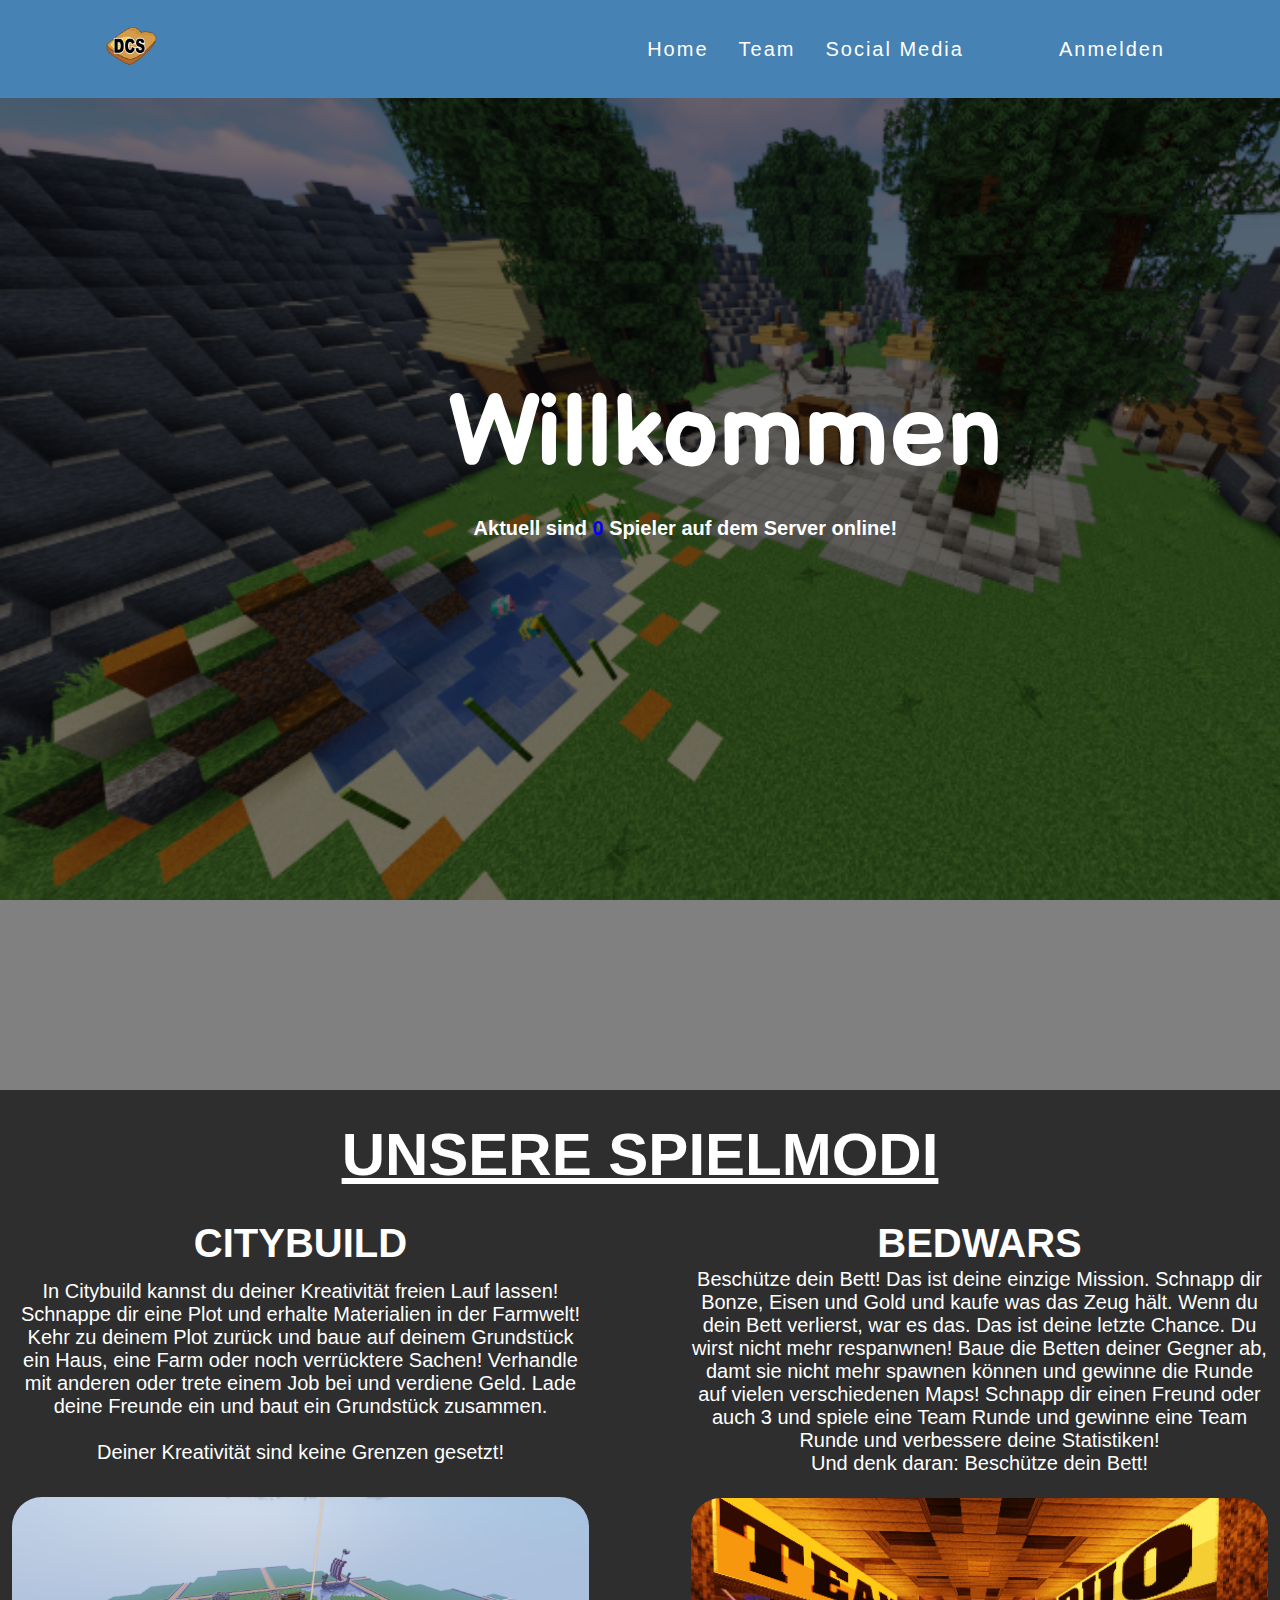
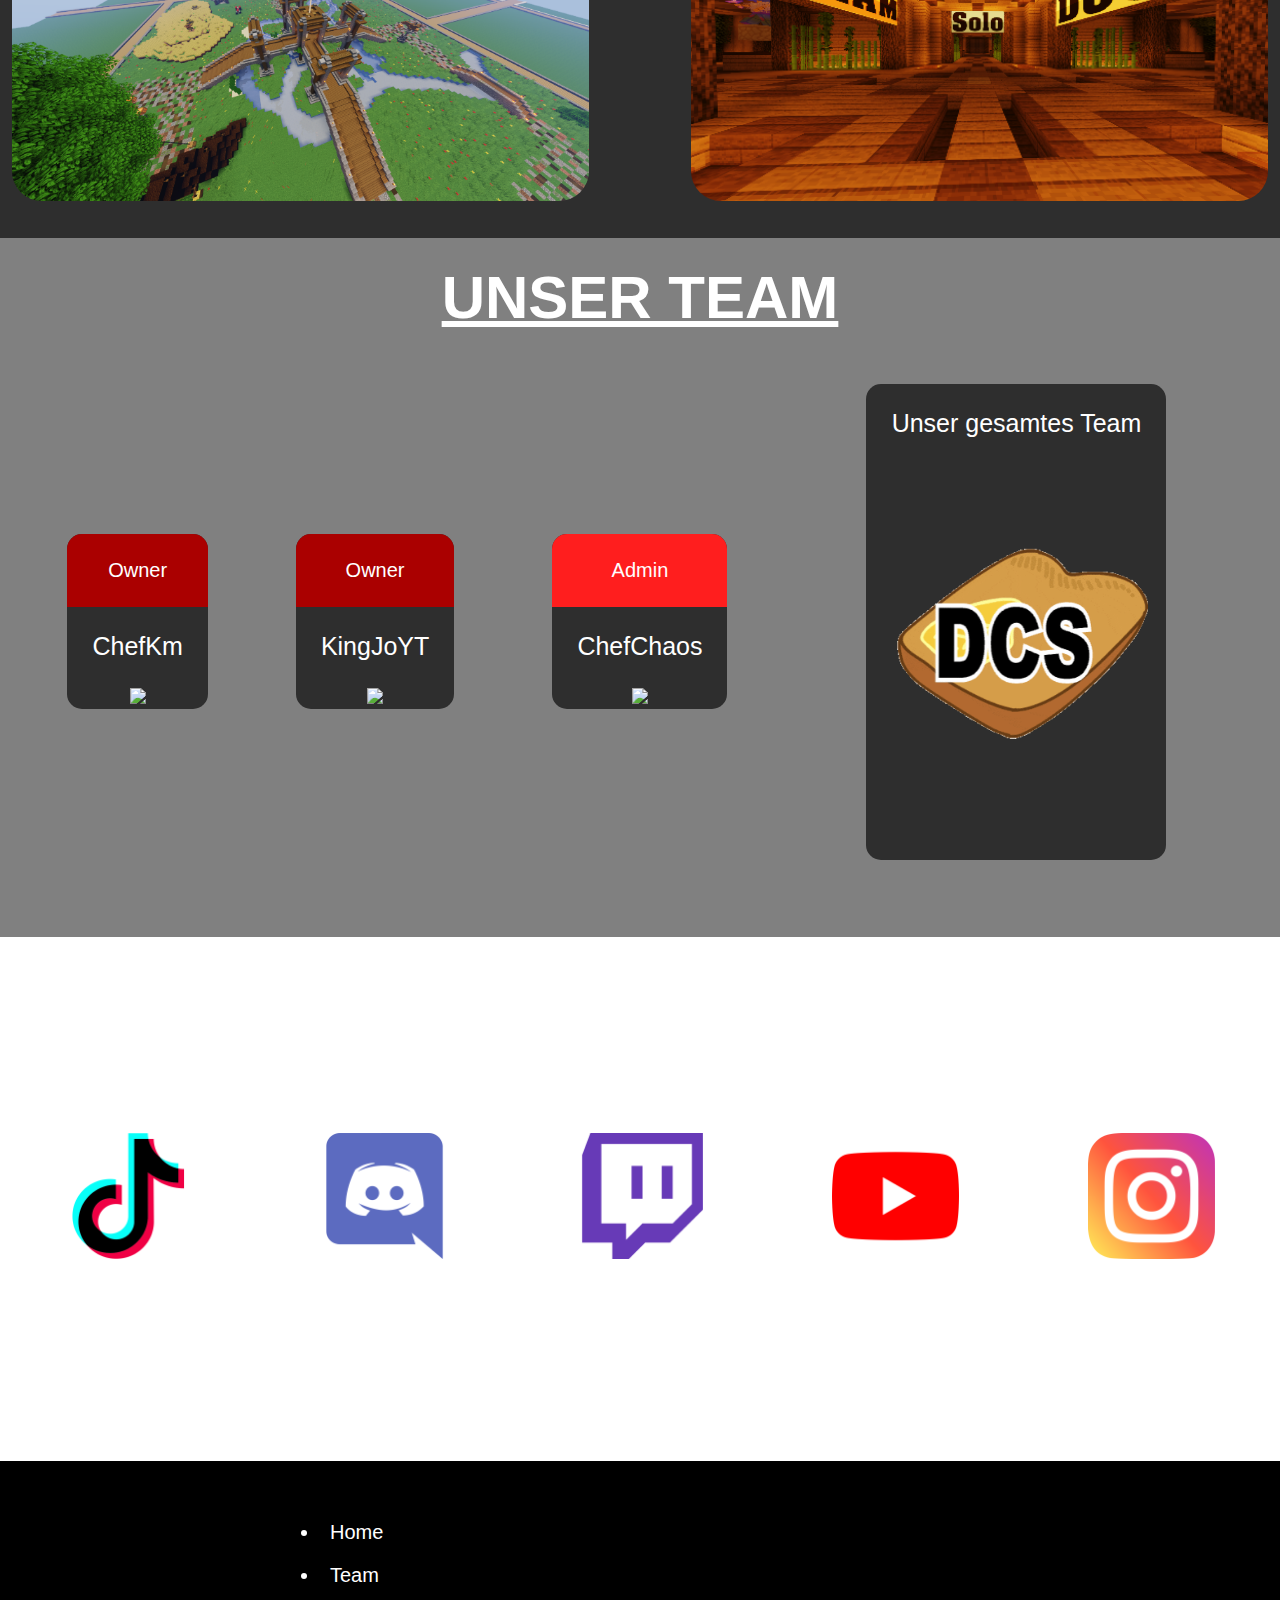
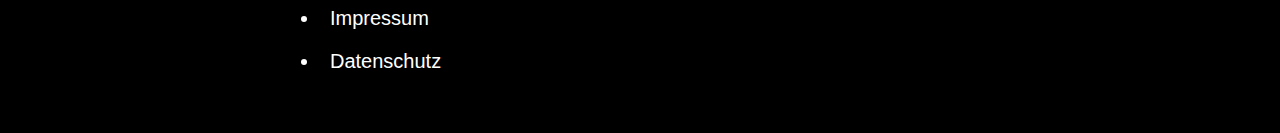
==== html/index.html @ 24060185 "Add files via upload" ====
<!DOCTYPE html>
<html lang="en">
<head>
    <meta charset="UTF-8">
    <meta name="viewport" content="width=device-width, initial-scale=1.0">
    <title>Home - DCS</title>
    <link rel="icon" href="../img/favicon.ico">
    <link rel="stylesheet" href="../css/style.css">
    <!--Player Counter-->
    <script src="https://cdn.jsdelivr.net/gh/leonardosnt/mc-player-counter/dist/mc-player-counter.min.js"></script>
    <!--Fonts-->
    <style>
        @import url('https://fonts.googleapis.com/css2?family=Balsamiq+Sans&display=swap');
    </style>
</head>
<body>

    <header>
        <img src="../img/logo.gif" alt="Logo" class="logo">
        <ul>
            <li><a class="nav" href="../html/index.html">Home</a></li>
            <li><a class="nav" href="../html/team.html">Team</a></li>
            <li><a class="nav" href="#social-media">Social Media</a></li>
            <li><a class="nav" href="../html/error.html" id="login">Anmelden</a></li>
        </ul>
    </header>
    <section class="banner"></section>

    <div class="welcome"></div>
    <div class="message">
        <h1>Willkommen</h1>
        
    </div>
    <div id="counter">
        <h2>
            Aktuell sind <span id="count" data-playercounter-ip="85.114.132.58:25504">0</span>
            Spieler auf dem Server online!
        </h2>
    </div>

    <div id="server">
        <iframe style="width:728px;height:90px;max-width:100%;border:none;display:block;margin:auto" src="https://de.namemc.com/server/85.114.132.58:25504/embed" width="728" height="90"></iframe>
    </div>

    <div class="games">
        <h4>UNSERE SPIELMODI</h4>
        <table border="0" width="100%">
            <tr>
                <th class="citybuild">
                    <h5>CITYBUILD</h5> 
                </th>
                <th class="bedwars">
                    <h5>BEDWARS</h5>
                </th>
            </tr>
            <tr>
                <td class="citybuild">
                    In Citybuild kannst du deiner Kreativität freien Lauf lassen! Schnappe dir eine Plot und erhalte Materialien in der Farmwelt! Kehr zu deinem Plot zurück und baue auf deinem Grundstück ein Haus, eine Farm oder noch verrücktere Sachen! Verhandle mit anderen oder trete einem Job bei und verdiene Geld. Lade deine Freunde ein und baut ein Grundstück zusammen.
                    <br>
                    <br>
                    Deiner Kreativität sind keine Grenzen gesetzt!
                </td>
                <td class="bedwars">
                    Beschütze dein Bett! Das ist deine einzige Mission. Schnapp dir Bonze, Eisen und Gold und kaufe was das Zeug hält. Wenn du dein Bett verlierst, war es das. Das ist deine letzte Chance. Du wirst nicht mehr respanwnen! Baue die Betten deiner Gegner ab, damt sie nicht mehr spawnen können und gewinne die Runde auf vielen verschiedenen Maps! Schnapp dir einen Freund oder auch 3 und spiele eine Team Runde und gewinne eine Team Runde und verbessere deine Statistiken!
                    <br>
                    Und denk daran: Beschütze dein Bett!
                </td>
            </tr>

            <tr>
                <td class="citybuild">
                    <img src="../img/citybuild-2.png" alt="">
                </td>
                <td class="bedwars">
                    <img src="../img/Bedwarslobby-1.png" alt="">
                </td>
            </tr>
        </table>
    </div>

    <div class="team">
        <h4>UNSER TEAM</h4>

        <table border="0" width="100%" class="Owner">
            <tr>
                <!--ChefKm-->
                <td align="center">
                    <div class="owner-panel">
                        <div class="owner-rank">
                            Owner
                        </div>
                        <div class="owner-name">
                            ChefKm
                        </div>
                        <div class="owner-skin">
                            <img src="https://render.namemc.com/skin/3d/body.png?skin=ff3106830e98dae2&model=classic&theta=30&phi=21&time=90&width=600&height=800">
                        </div>
                    </div>
                </td>
    
                <!--KingJoYT-->
                <td align="center">
                    <div class="owner-panel">
                        <div class="owner-rank">
                            Owner
                        </div>
                        <div class="owner-name">
                            KingJoYT
                        </div>
                        <div class="owner-skin">
                            <img src="https://render.namemc.com/skin/3d/body.png?skin=c24f4281721375c7&model=classic&theta=30&phi=21&time=90&width=600&height=800">
                        </div>
                    </div>
                </td>

                <!--ChefChaos-->
                <td align="center">
                    <div class="admin-panel">
                        <div class="admin-rank">
                            Admin
                        </div>
                        <div class="admin-name">
                            ChefChaos
                        </div>
                        <div class="admin-skin">
                            <img src="https://render.namemc.com/skin/3d/body.png?skin=b28b581da938237a&model=classic&theta=30&phi=21&time=90&width=600&height=800">
                        </div>
                    </div>
                </td>

                <!--Full Team-->
                <td align="center">
                    <div class="panel">
                        <div class="name">
                            Unser gesamtes Team
                        </div>
                        <div class="skin">
                            <a href="../html/team.html">
                                <img src="../img/logo.gif">
                            </a>
                        </div>
                    </div>
                </td>
            </tr>
        </table>
    </div>

    <div id="social-media">
        <div class="social-media">
            <table border="0" width="100%" >
                <tr>
                    <!--TikTok-->
                    <td align="center" height="500px">
                        <a href="https://www.tiktok.com/@i_mdominik">
                            <img src="../img/icons/tik-tok.png" alt="TokTok">
                        </a>
                    </td>

                    <!--Discord-->
                    <td align="center">
                        <a href="https://discord.gg/n4re3vqPVm">
                            <img src="../img/icons/discord.png" alt="Discord">
                        </a>
                    </td>

                    <!--Twitch-->
                    <td align="center">
                        <a href="https://www.twitch.tv/i_mdominik">
                            <img src="../img/icons/twitch.png" alt="Twitch">
                        </a>    
                    </td>

                    <!--YouTube-->
                    <td align="center">
                        <a href="https://www.youtube.com/channel/UCjKcuDl5BBNTyv3O_YymccQ">
                            <img src="../img/icons/youtube.png" alt="YouTube">
                        </a>
                    </td>

                    <!--Instagram-->
                    <td align="center">
                        <a href="https://www.instagram.com/km_dominik/">
                            <img src="../img/icons/instagram.png" alt="Instagram">
                        </a>
                    </td>
                </tr>
            </table>
        </div>
    </div>
    

    <div class="footer">
        <ul>
            <li>
                <a href="../html/index.html">Home</a>
            </li>
            <li>
                <a href="../html/team.html">Team</a>
            </li>
            <li>
                <a href="https://www.youtube.com/watch?v=dQw4w9WgXcQ">Impressum</a>
            </li>
            <li>
                <a href="https://www.youtube.com/watch?v=d1YBv2mWll0">Datenschutz</a>
            </li>
        </ul>
    </div>
</body>
</html>
---- css/style.css ----
* {
    margin: 0px;
    padding: 0px;
    box-sizing: border-box;
    font-size: 20px;
    font-family: Arial, Helvetica, sans-serif;
}

body {
    background: rgb(128, 128, 128);
    min-height: 100vh;
}

h1 {
    color: white;
    font-size: 100px;
    font-family: Balsamiq Sans;
}

h3 {
    color: white;
    font-size: 40px;
}

h5 {
    color: white;
    font-size: 40px;
}
/*Navigation*/


.nav {
    text-decoration: none;
    color: white;
    position: relative;
}

.nav::after {
    content: "";
    position: absolute;
    left: 0;
    bottom: 0;
    width: 100%;
    height: 2px;
    background: currentColor;

    transform: scaleX(0);
    transform-origin: right;
    transition: transform 250ms ease-in;
}

.nav:hover::after {
    transform: scaleX(1);
    transform-origin: left;
}

header {
    position: fixed;
    top: 0;
    left: 0;
    width: 100%;
    display: flex;
    justify-content: space-between;
    align-items: center;
    transition: 0.6s;
    padding: 10px 100px;
    z-index: 100000;
    background-color: steelblue;  
}

header .logo {
    position: relative;
    font-weight: 700;
    color: white;
    text-decoration: none;
    font-size: 2em;
    text-transform: uppercase;
    letter-spacing: 2px;
    transition: 0.6s;

}

header ul {
    position: relative;
    display: flex;
    justify-content: center;
    align-items: center;
}

header ul li {
    position: relative;
    list-style: none;
}

header ul li a {
    position: relative;
    margin: 0 15px;
    text-decoration: none;
    color: white;
    letter-spacing: 2px;
    font-weight: 500px;
    transition: 0.6s;
}

.banner {
    position: relative;
    width: 100%;
    height: 100vh;
    background: url(../img/lobby-1.png);
    background-size: cover;
    filter: brightness(50%);
}

.logo {
    width: 60px;
}

#login {
    margin-left: 80px;
}
/*Ende Navigation*/

/*Welcome Anfang*/
.message {
    position: absolute;
    left: 35%;
    bottom: 45%;
    color: white;
}

#counter {
    position: absolute;
    bottom: 40%;
    left: 37%;
    color: white;
}

#count {
    color:rgb(0, 0, 255);
}

#server {
    padding-top: 50px;
    padding-bottom: 50px;
}
/*Welcome Ende*/

/*Games Anfang*/
.games {
    background-color: rgb(46, 46, 46);
    padding-bottom: 30px;
}

.games h4 {
    color: white;
    font-size: 60px;
    text-align: center;
    padding: 30px;
    text-decoration: underline;
}

/*Table Anfang*/
.games th {
    font-size: 50px;
    color: white;
    text-align: center;
}

.games td {
    font-size: 20px;
    color: white;
    text-align: center;
    width: 50%;
}

.citybuild {
    padding-right: 50px;
    padding-left: 10px;
}

.bedwars {
    padding-left: 50px;
    padding-right: 10px;
}

.citybuild img {
    margin-top: 20px;
    border-radius: 30px;
    width: 100%;
}

.bedwars img {
    margin-top: 20px;
    border-radius: 30px;
    width: 100%;
}
/*Table Ende*/

/*Games Ende*/

/*Team Anfang*/
.team {
    background-color: rgb(128, 128, 128);
    padding: 25px;
}

.team h4 {
    color: white;
    text-align: center;
    font-size: 60px;
    text-decoration: underline;
}

.box {
    display: inline-block;
    padding: 15px;
    background-color: rgb(46, 46, 46);
}

.box-header {
    font-size: 20px;
    padding: 5px;
}

.box-rank {
    display: inline-block;
    background-color: red;
    padding: 10px;
    text-align: center;
}

.box-skin img {
    height: 300px;
}

/*Panel Styling*/
.owner-panel {
    background-color: rgb(46, 46, 46);
    display: inline-block;
    color: white;
    margin-left: 10%;
    margin-right: 10%;
    margin-top: 50px;
    margin-bottom: 50px;
    border-radius: 15px;
}

.owner-name {
    text-align: center;
    padding: 25px;
    font-size: 25px;
}

.owner-rank {
    background-color: #AA0000;
    padding: 25px;
    text-align: center;
    border-radius: 15px;
    border-bottom-left-radius: 0px;
    border-bottom-right-radius: 0px;
}

.owner-skin img {
    width: 250px;
}

/*Admin*/
.admin-panel {
    background-color: rgb(46, 46, 46);
    display: inline-block;
    color: white;
    margin-left: 10%;
    margin-right: 10%;
    margin-top: 50px;
    margin-bottom: 50px;
    border-radius: 15px;
}

.admin-name {
    text-align: center;
    padding: 25px;
    font-size: 25px;
}

.admin-rank {
    background-color: #ff1e1e;
    padding: 25px;
    text-align: center;
    border-radius: 15px;
    border-bottom-left-radius: 0px;
    border-bottom-right-radius: 0px;
}

.admin-skin img {
    width: 250px;
}

/*Full Team*/
.panel {
    background-color: rgb(46, 46, 46);
    display: inline-block;
    color: white;
    margin-left: 10%;
    margin-right: 10%;
    margin-top: 50px;
    margin-bottom: 50px;
    border-radius: 15px;
}

.name {
    text-align: center;
    padding: 25px;
    font-size: 25px;
}

.rank {
    background-color: black;
    padding: 25px;
    text-align: center;
    border-radius: 15px;
    border-bottom-left-radius: 0px;
    border-bottom-right-radius: 0px;
}

.skin img {
    width: 300px;
}
/*Panel Styling Ende*/
/*Team Ende*/

/*Social Media*/
.social-media {
    background-color: white;
    height: 100%;
}

.social-media table {
    padding-top: 10px;
    padding-bottom: 10px;
}

.social-media img {
    width: 50%;
    transition: 0.6s;
}

.social-media img:hover {
    position: relative;
    width: 60%;
    transition: 0.6s;
}

/*Footer*/
.footer {
    padding-top: 50px;
    padding-bottom: 50px;
    padding-left: 25%;
    color: white;
    text-decoration: none;
    background-color: rgb(0, 0, 0);
}

.footer a {
    text-decoration: none;
    color: white;
}

.footer li {
    padding: 10px;
}
/*Footer Ende*/
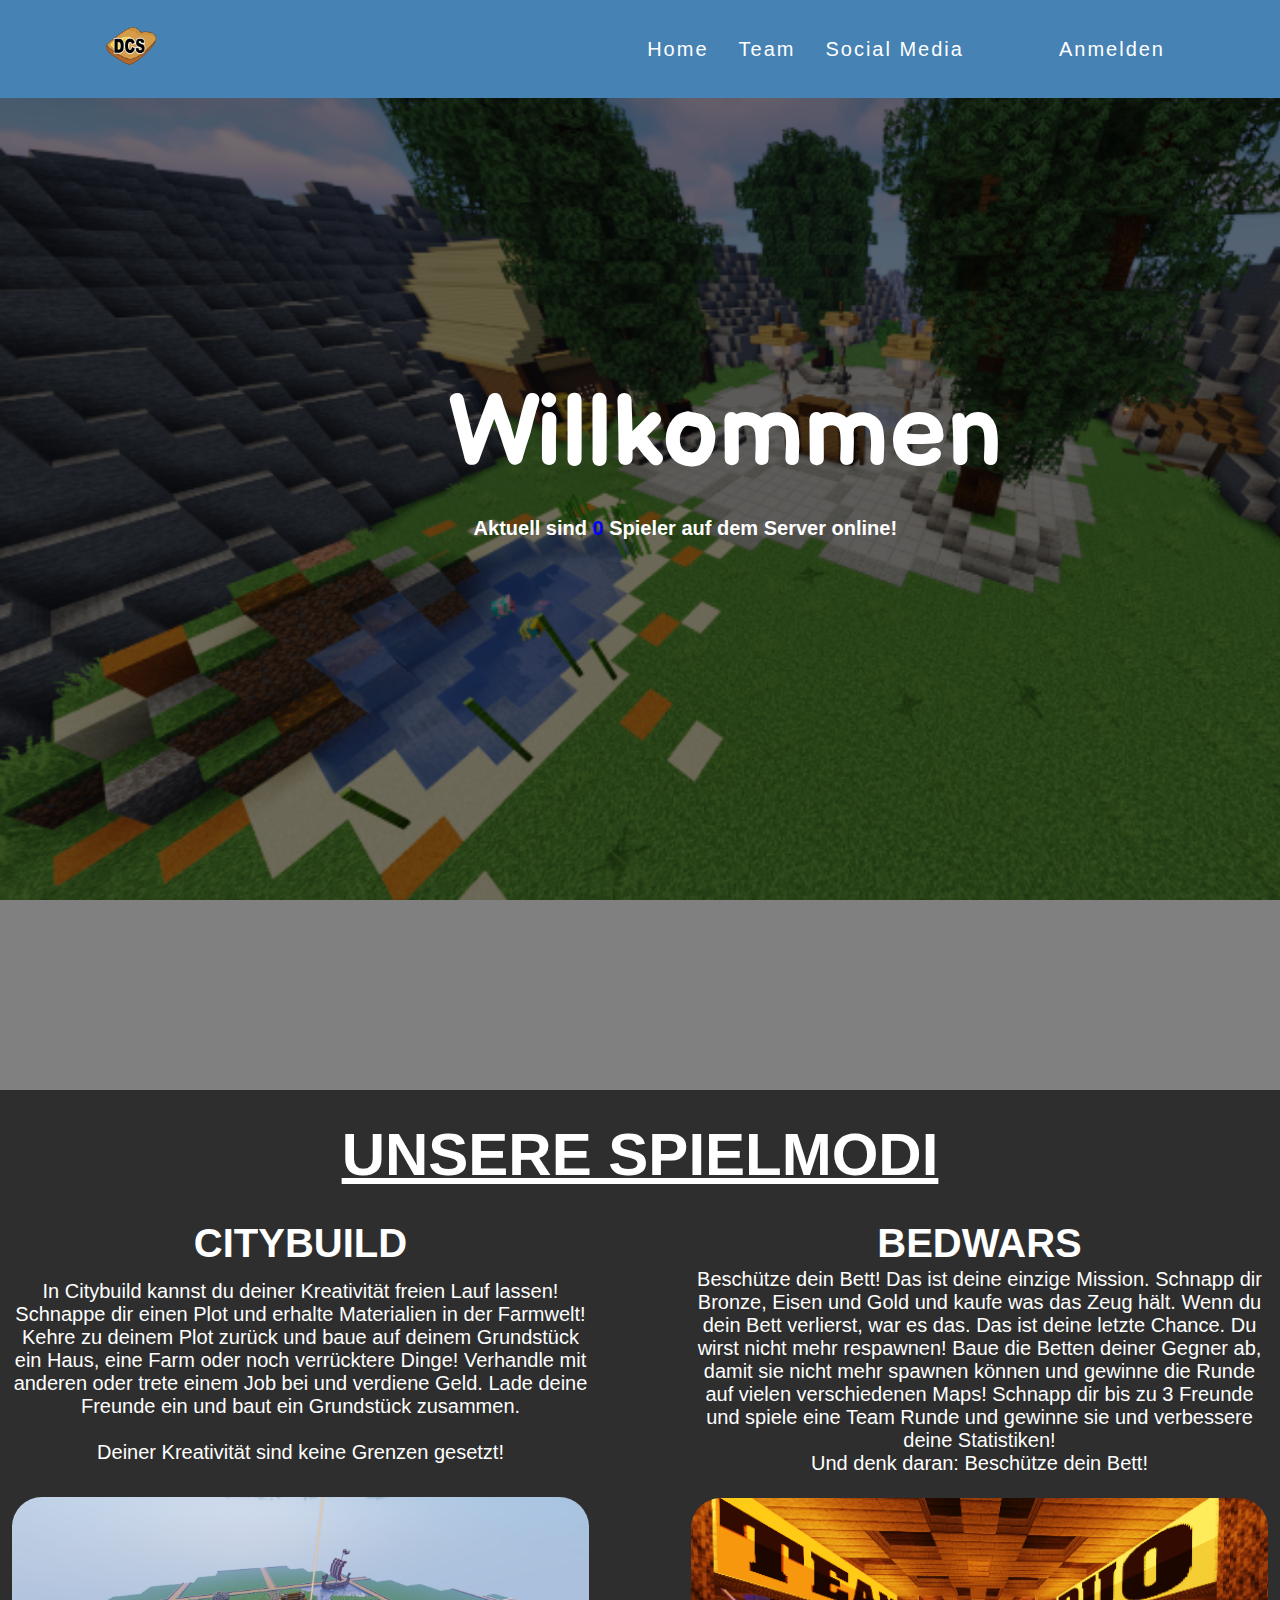
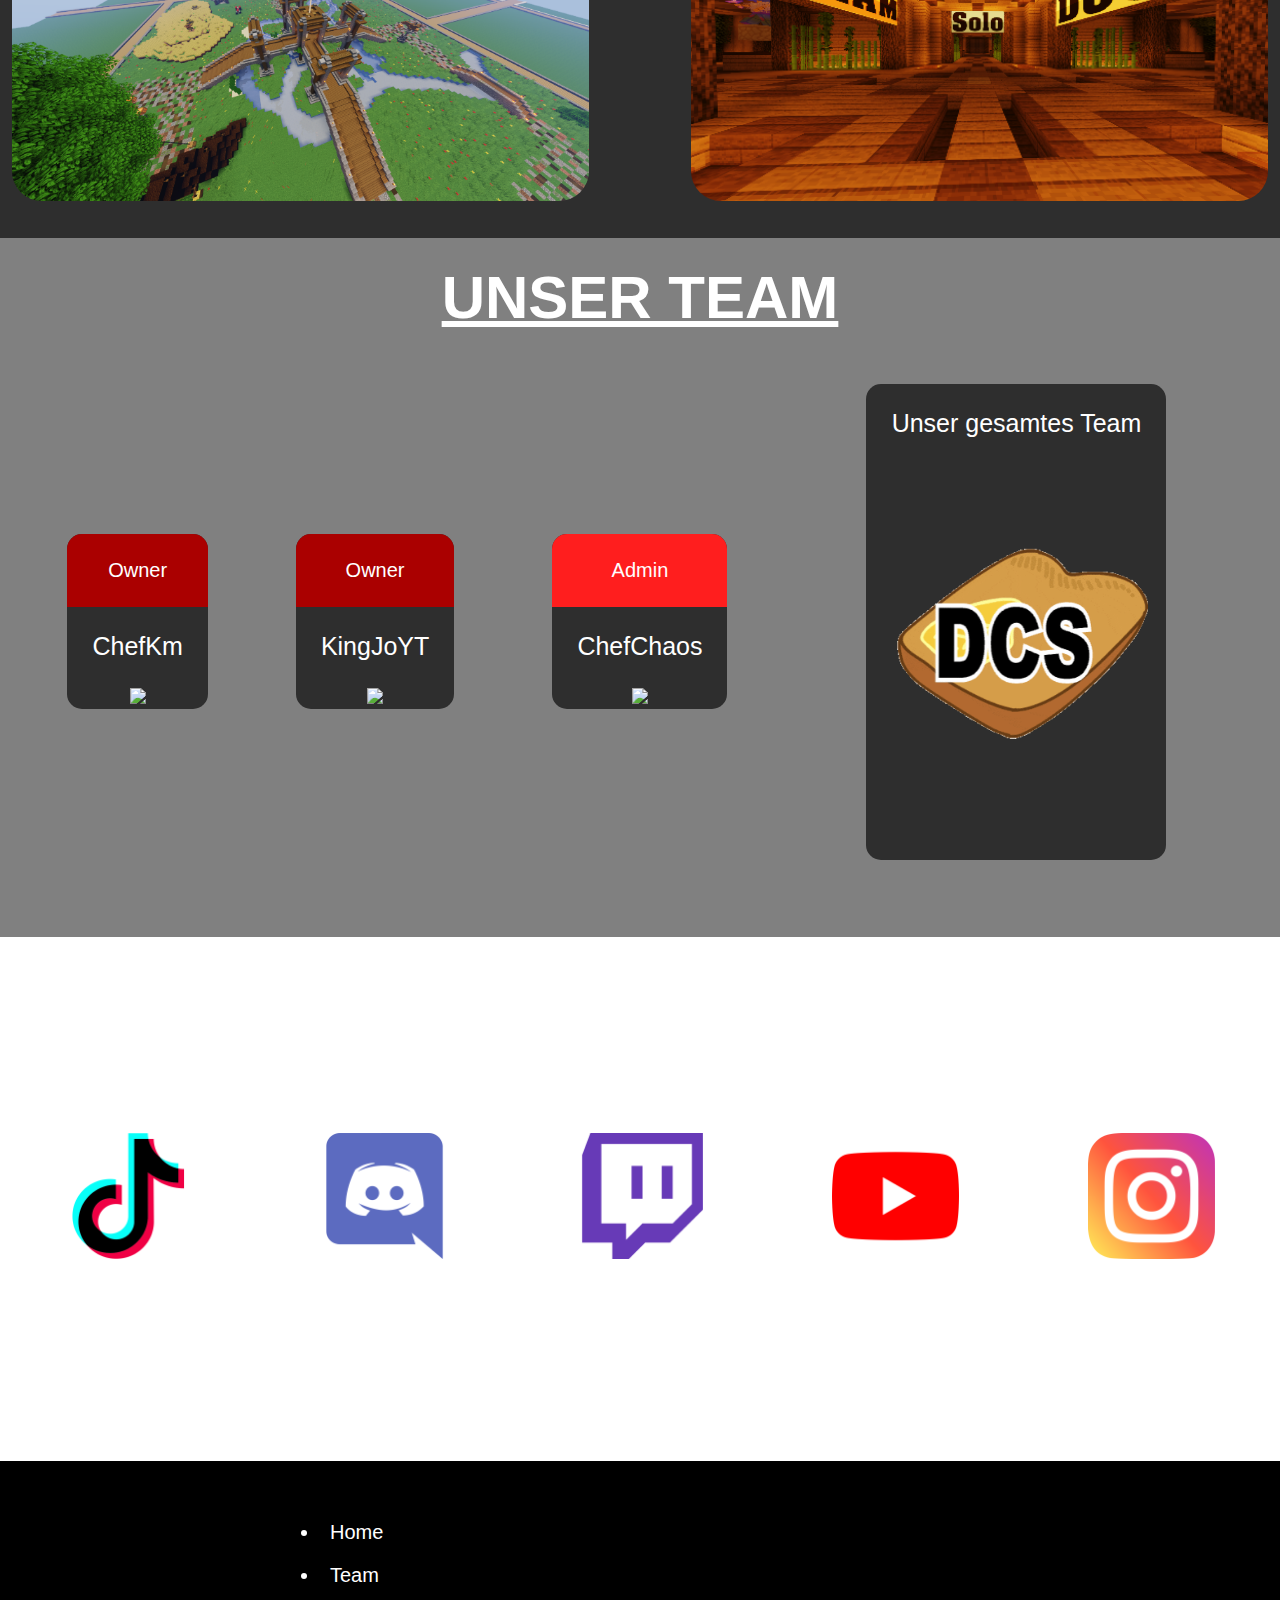
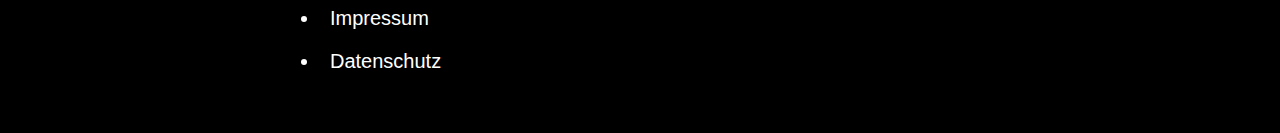
==== commit 043c7dd6: "Add files via upload" ====
--- a/html/index.html
+++ b/html/index.html
@@ -55,13 +55,13 @@
             </tr>
             <tr>
                 <td class="citybuild">
-                    In Citybuild kannst du deiner Kreativität freien Lauf lassen! Schnappe dir eine Plot und erhalte Materialien in der Farmwelt! Kehr zu deinem Plot zurück und baue auf deinem Grundstück ein Haus, eine Farm oder noch verrücktere Sachen! Verhandle mit anderen oder trete einem Job bei und verdiene Geld. Lade deine Freunde ein und baut ein Grundstück zusammen.
+                    In Citybuild kannst du deiner Kreativität freien Lauf lassen! Schnappe dir einen Plot und erhalte Materialien in der Farmwelt! Kehre zu deinem Plot zurück und baue auf deinem Grundstück ein Haus, eine Farm oder noch verrücktere Dinge! Verhandle mit anderen oder trete einem Job bei und verdiene Geld. Lade deine Freunde ein und baut ein Grundstück zusammen.
                     <br>
                     <br>
                     Deiner Kreativität sind keine Grenzen gesetzt!
                 </td>
                 <td class="bedwars">
-                    Beschütze dein Bett! Das ist deine einzige Mission. Schnapp dir Bonze, Eisen und Gold und kaufe was das Zeug hält. Wenn du dein Bett verlierst, war es das. Das ist deine letzte Chance. Du wirst nicht mehr respanwnen! Baue die Betten deiner Gegner ab, damt sie nicht mehr spawnen können und gewinne die Runde auf vielen verschiedenen Maps! Schnapp dir einen Freund oder auch 3 und spiele eine Team Runde und gewinne eine Team Runde und verbessere deine Statistiken!
+                    Beschütze dein Bett! Das ist deine einzige Mission. Schnapp dir Bronze, Eisen und Gold und kaufe was das Zeug hält. Wenn du dein Bett verlierst, war es das. Das ist deine letzte Chance. Du wirst nicht mehr respawnen! Baue die Betten deiner Gegner ab, damit sie nicht mehr spawnen können und gewinne die Runde auf vielen verschiedenen Maps! Schnapp dir bis zu 3 Freunde und spiele eine Team Runde und gewinne sie und verbessere deine Statistiken!
                     <br>
                     Und denk daran: Beschütze dein Bett!
                 </td>
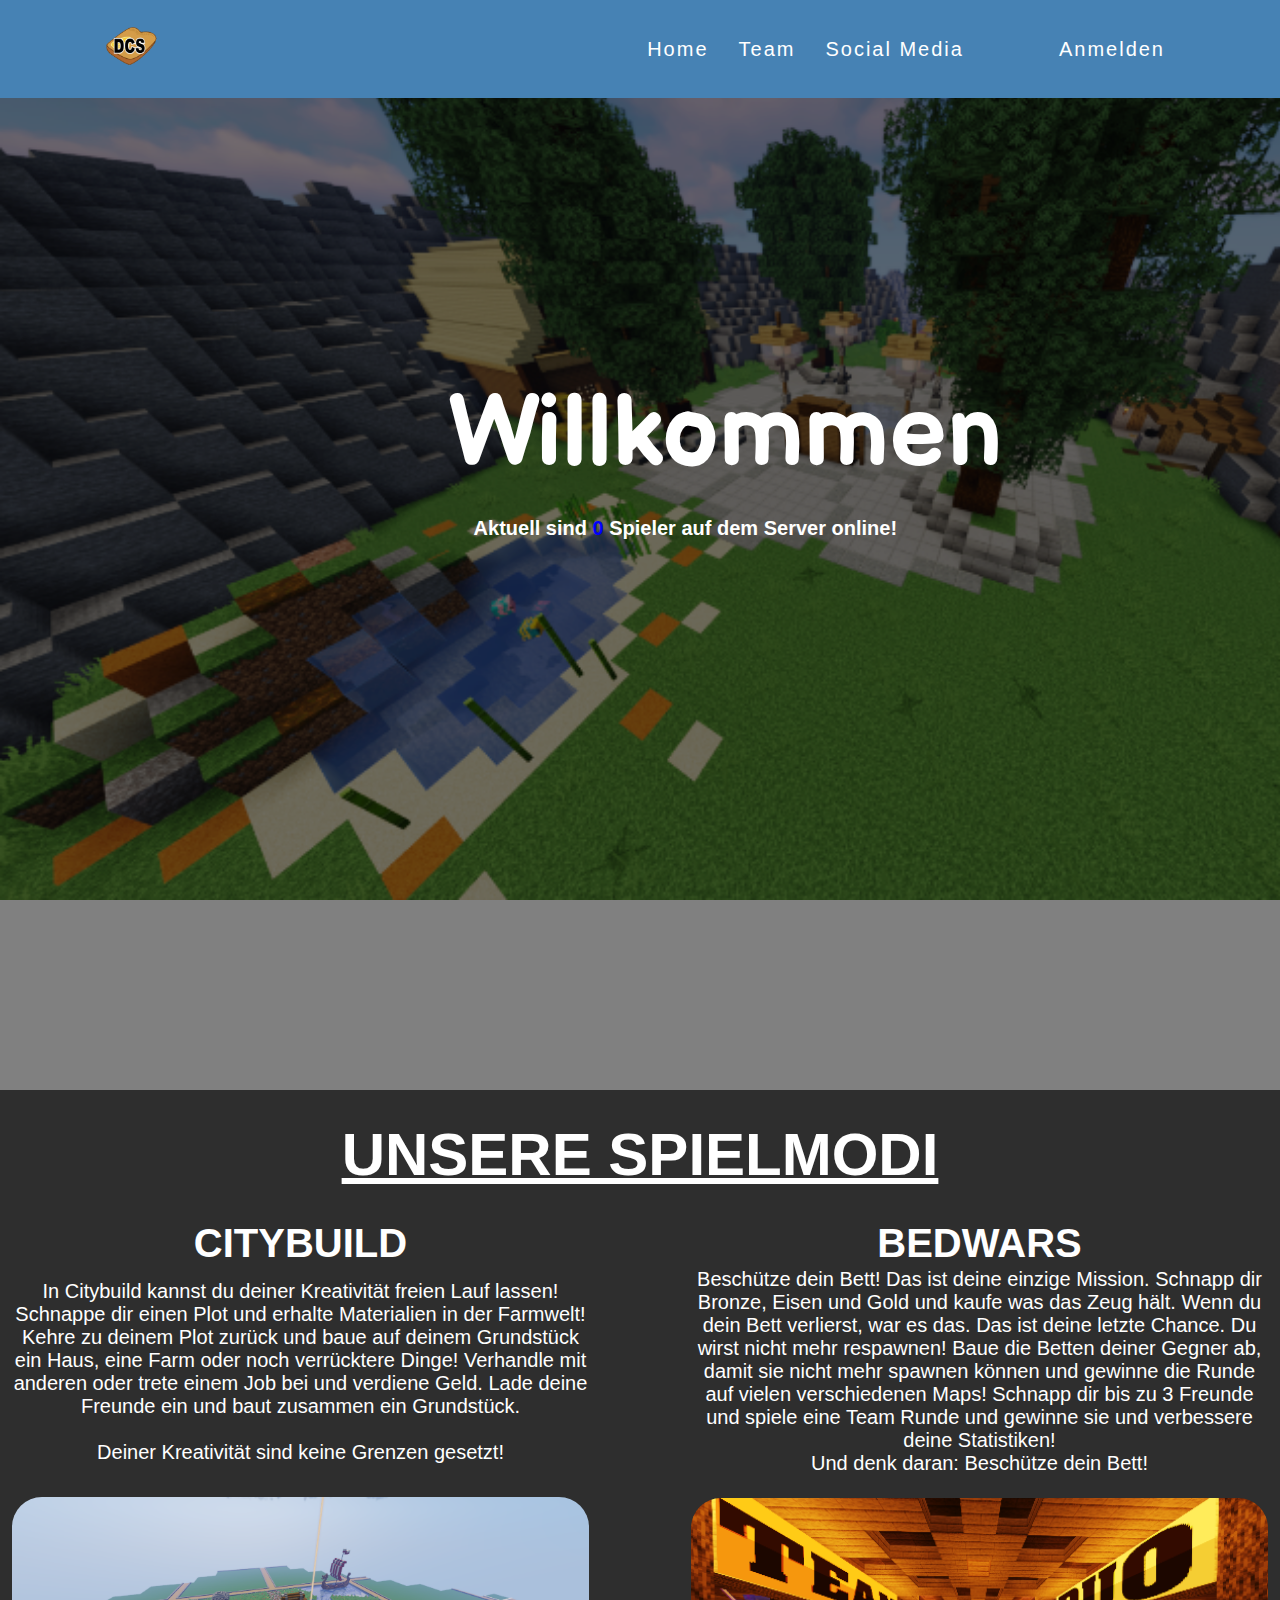
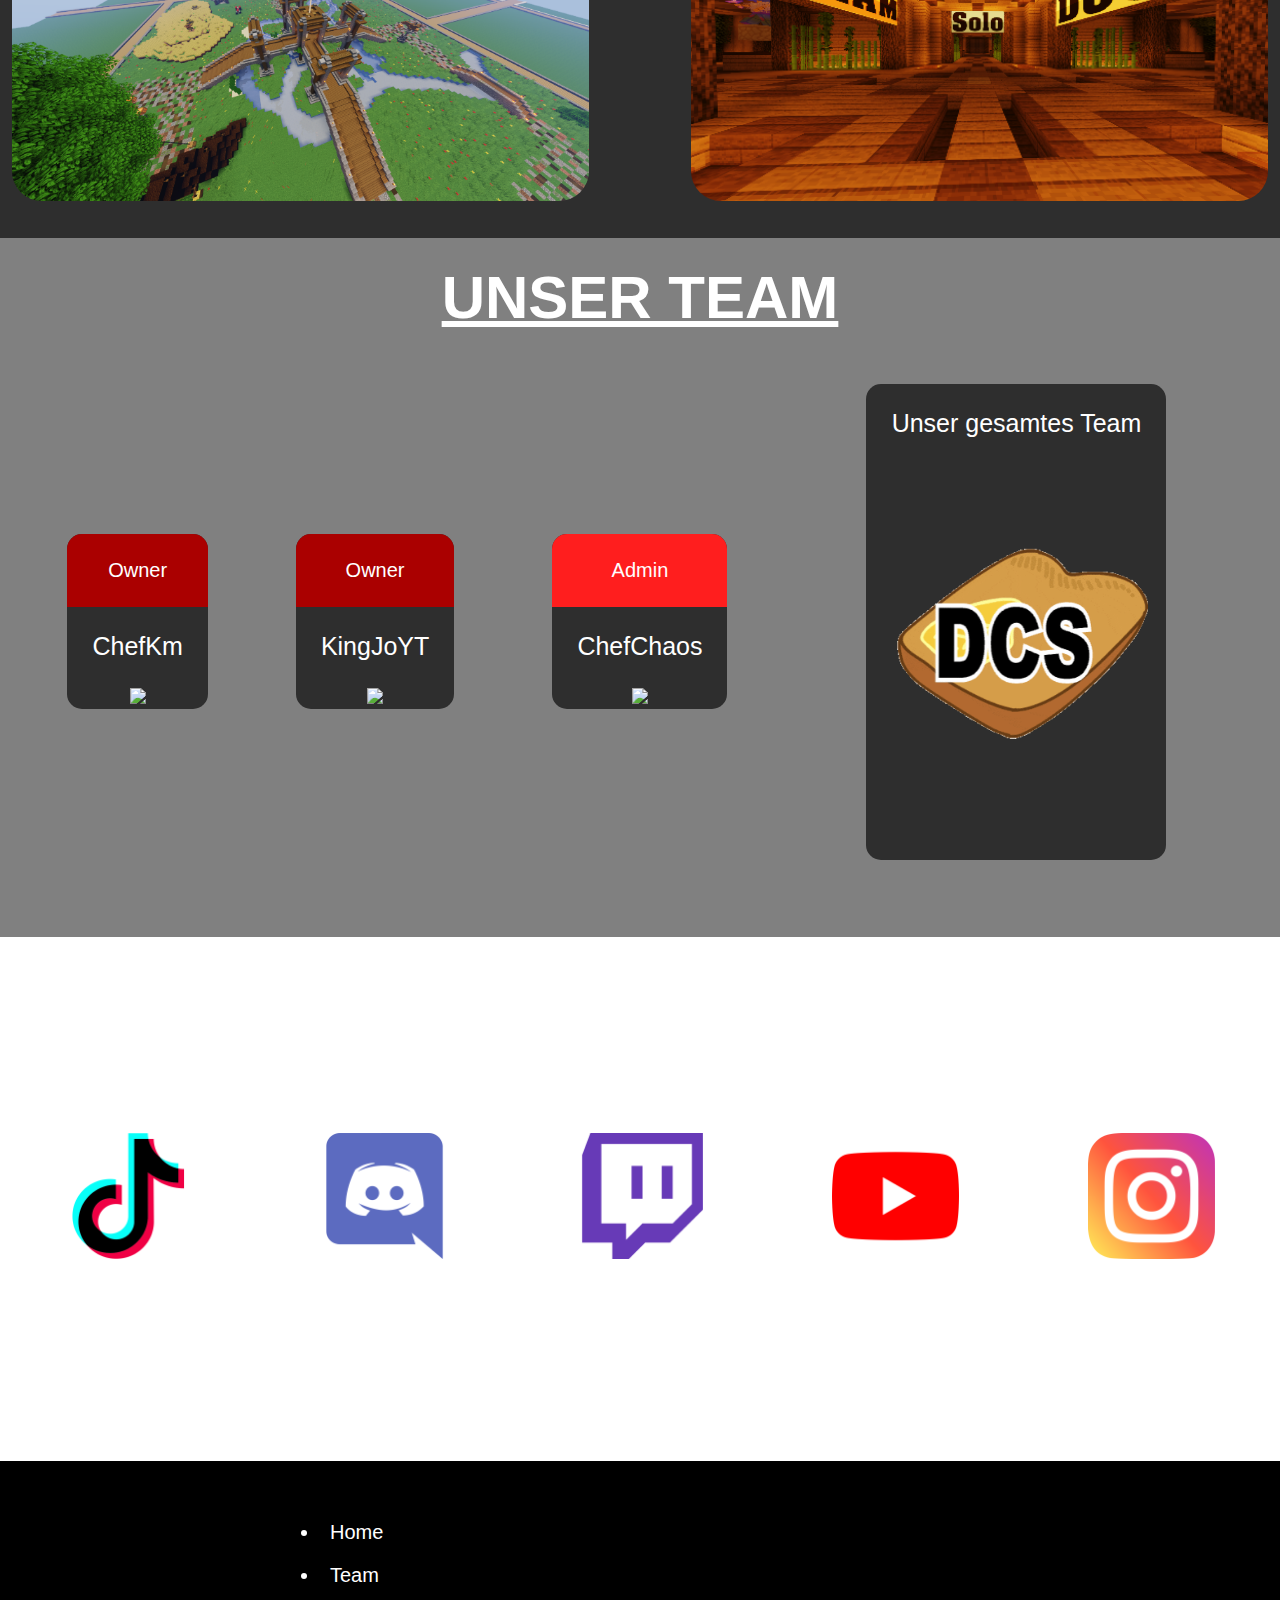
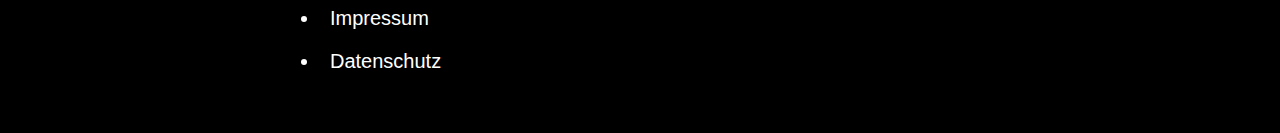
==== commit 264abaff: "Add files via upload" ====
--- a/html/index.html
+++ b/html/index.html
@@ -20,7 +20,7 @@
         <ul>
             <li><a class="nav" href="../html/index.html">Home</a></li>
             <li><a class="nav" href="../html/team.html">Team</a></li>
-            <li><a class="nav" href="#social-media">Social Media</a></li>
+            <li><a class="nav" href="../html/social-media.html">Social Media</a></li>
             <li><a class="nav" href="../html/error.html" id="login">Anmelden</a></li>
         </ul>
     </header>
@@ -55,7 +55,7 @@
             </tr>
             <tr>
                 <td class="citybuild">
-                    In Citybuild kannst du deiner Kreativität freien Lauf lassen! Schnappe dir einen Plot und erhalte Materialien in der Farmwelt! Kehre zu deinem Plot zurück und baue auf deinem Grundstück ein Haus, eine Farm oder noch verrücktere Dinge! Verhandle mit anderen oder trete einem Job bei und verdiene Geld. Lade deine Freunde ein und baut ein Grundstück zusammen.
+                    In Citybuild kannst du deiner Kreativität freien Lauf lassen! Schnappe dir einen Plot und erhalte Materialien in der Farmwelt! Kehre zu deinem Plot zurück und baue auf deinem Grundstück ein Haus, eine Farm oder noch verrücktere Dinge! Verhandle mit anderen oder trete einem Job bei und verdiene Geld. Lade deine Freunde ein und baut zusammen ein Grundstück.
                     <br>
                     <br>
                     Deiner Kreativität sind keine Grenzen gesetzt!
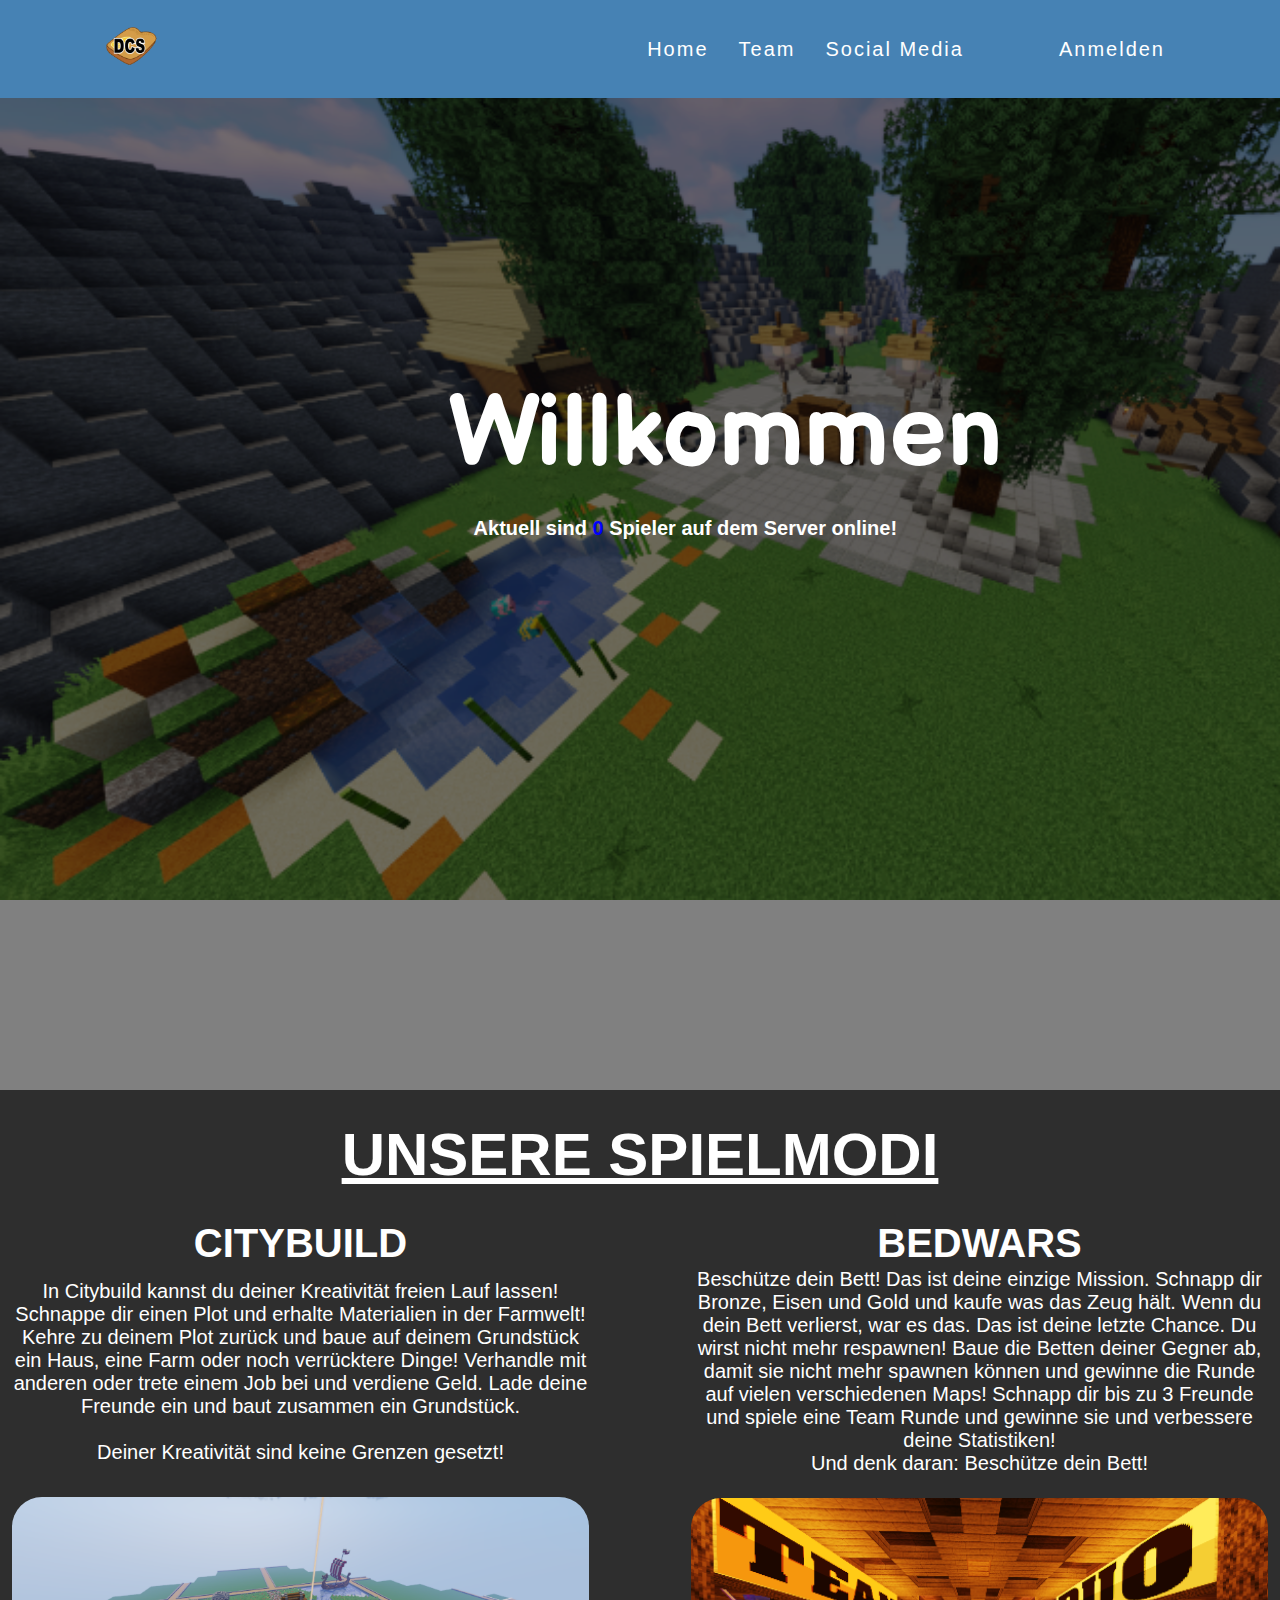
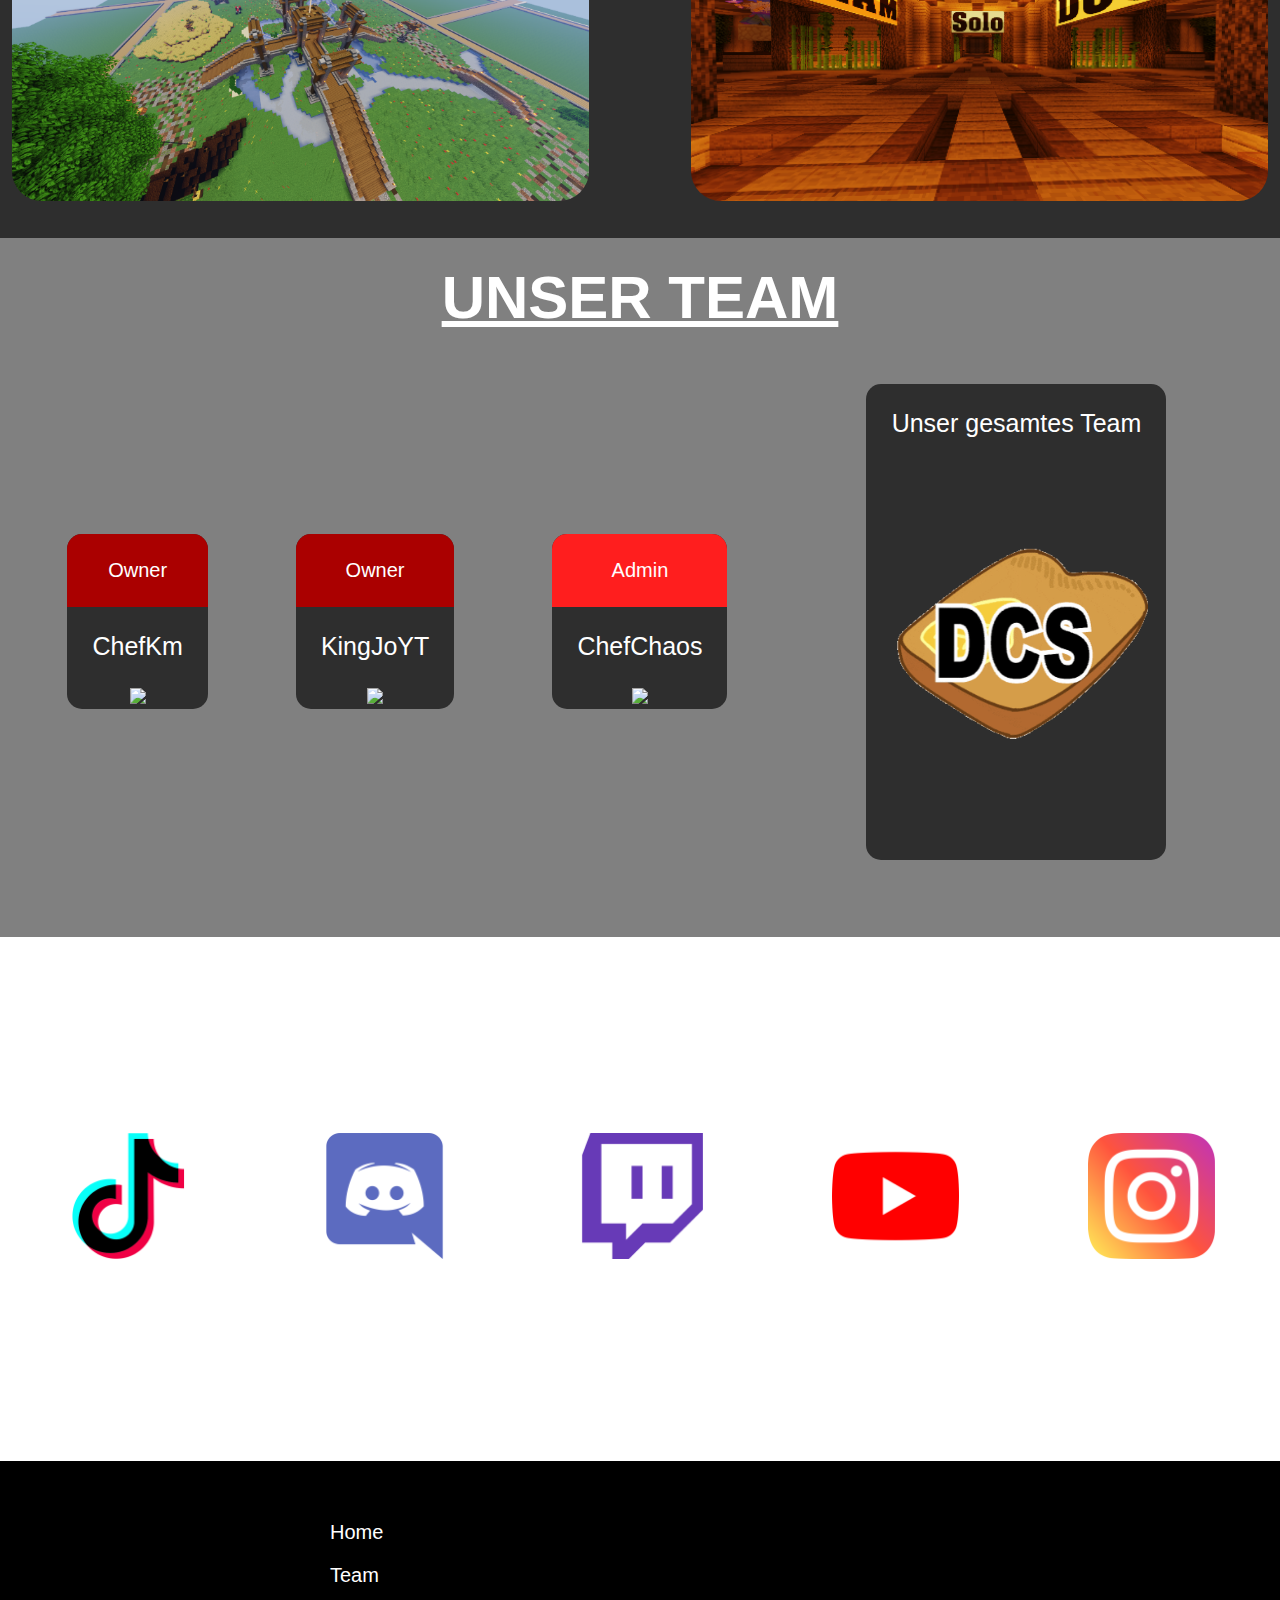
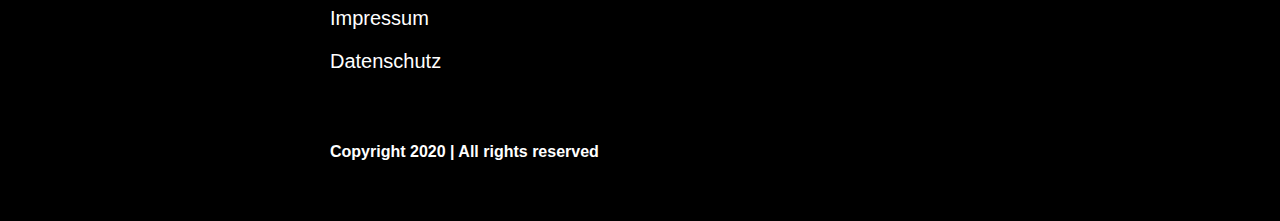
==== commit c8e68a03: "Add files via upload" ====
--- a/html/index.html
+++ b/html/index.html
@@ -203,6 +203,9 @@
             <li>
                 <a href="https://www.youtube.com/watch?v=d1YBv2mWll0">Datenschutz</a>
             </li>
+            <li>
+                <h6>Copyright 2020 | All rights reserved</h6>
+            </li>
         </ul>
     </div>
 </body>
--- a/css/style.css
+++ b/css/style.css
@@ -26,6 +26,12 @@
     color: white;
     font-size: 40px;
 }
+
+h6 {
+    padding-top: 50px;
+    font-size: 16px;
+}
+
 /*Navigation*/
 
 
@@ -367,5 +373,6 @@
 
 .footer li {
     padding: 10px;
+    list-style: none;
 }
 /*Footer Ende*/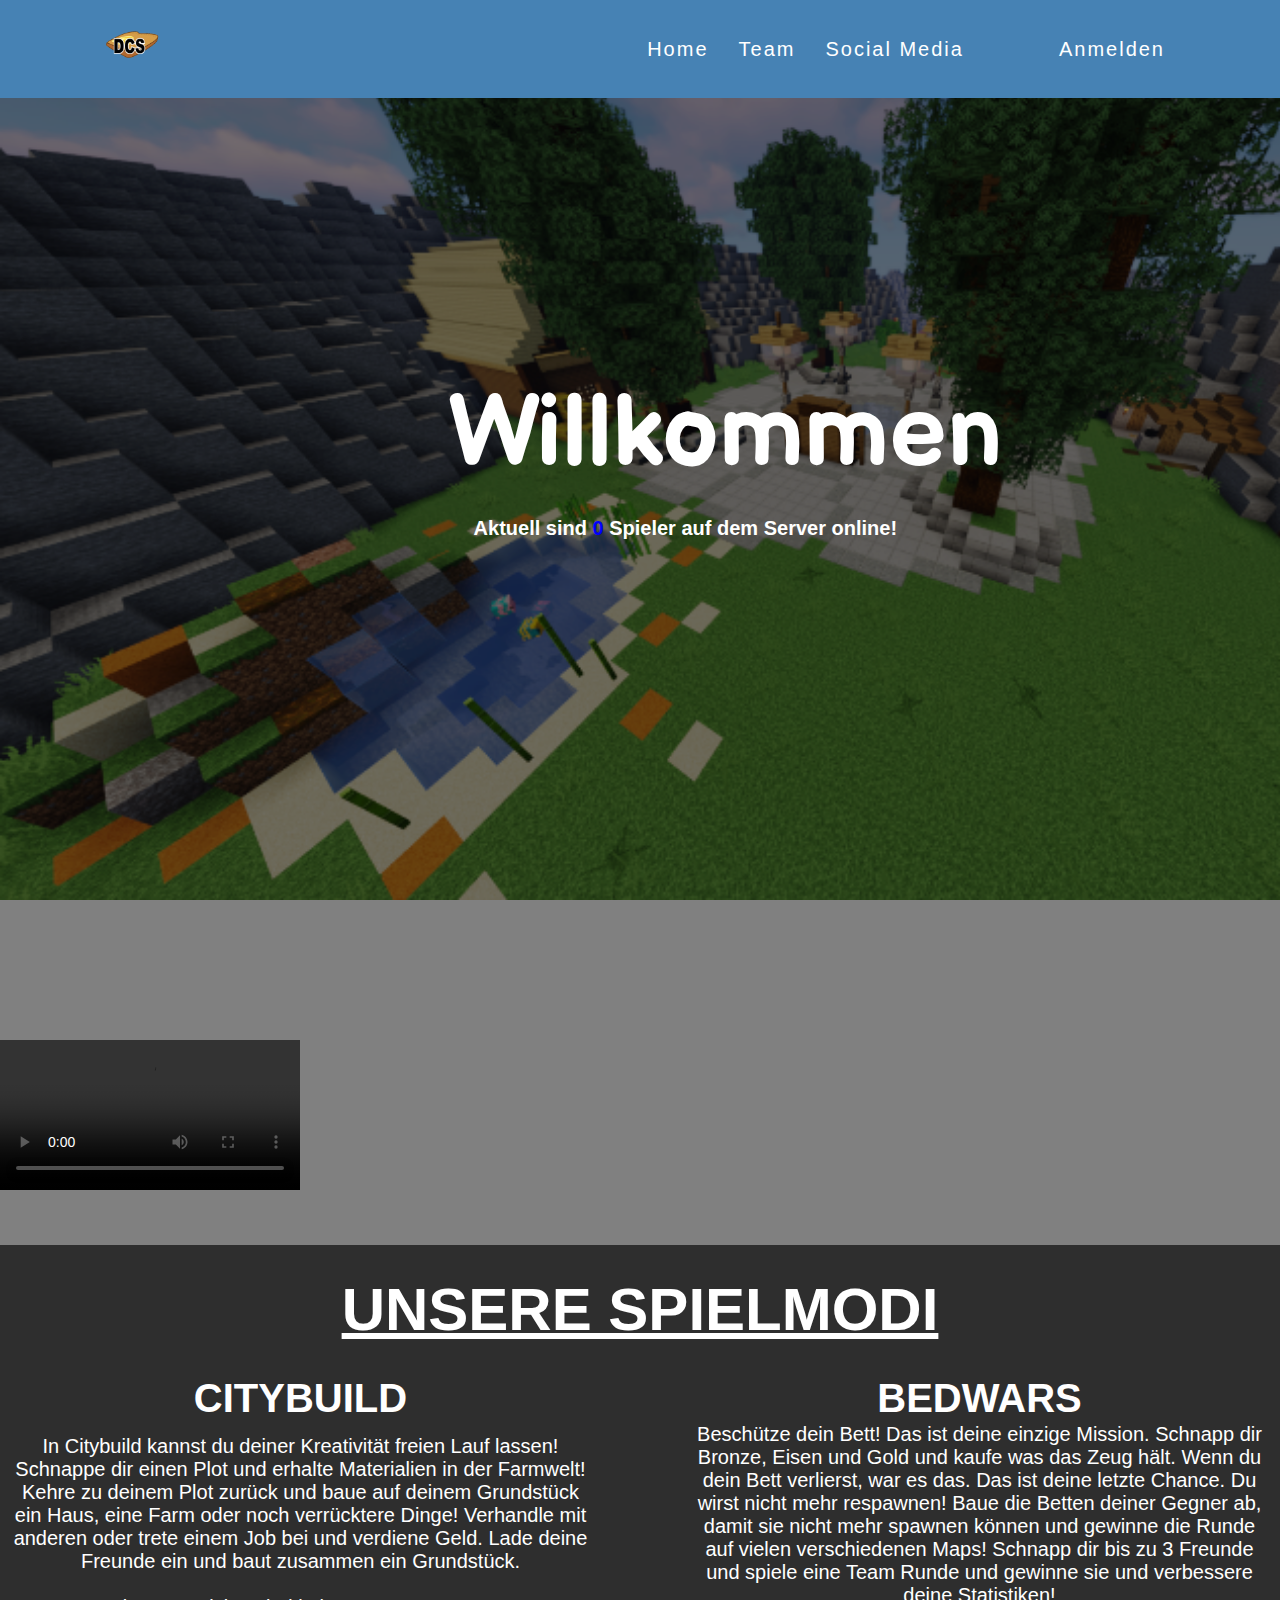
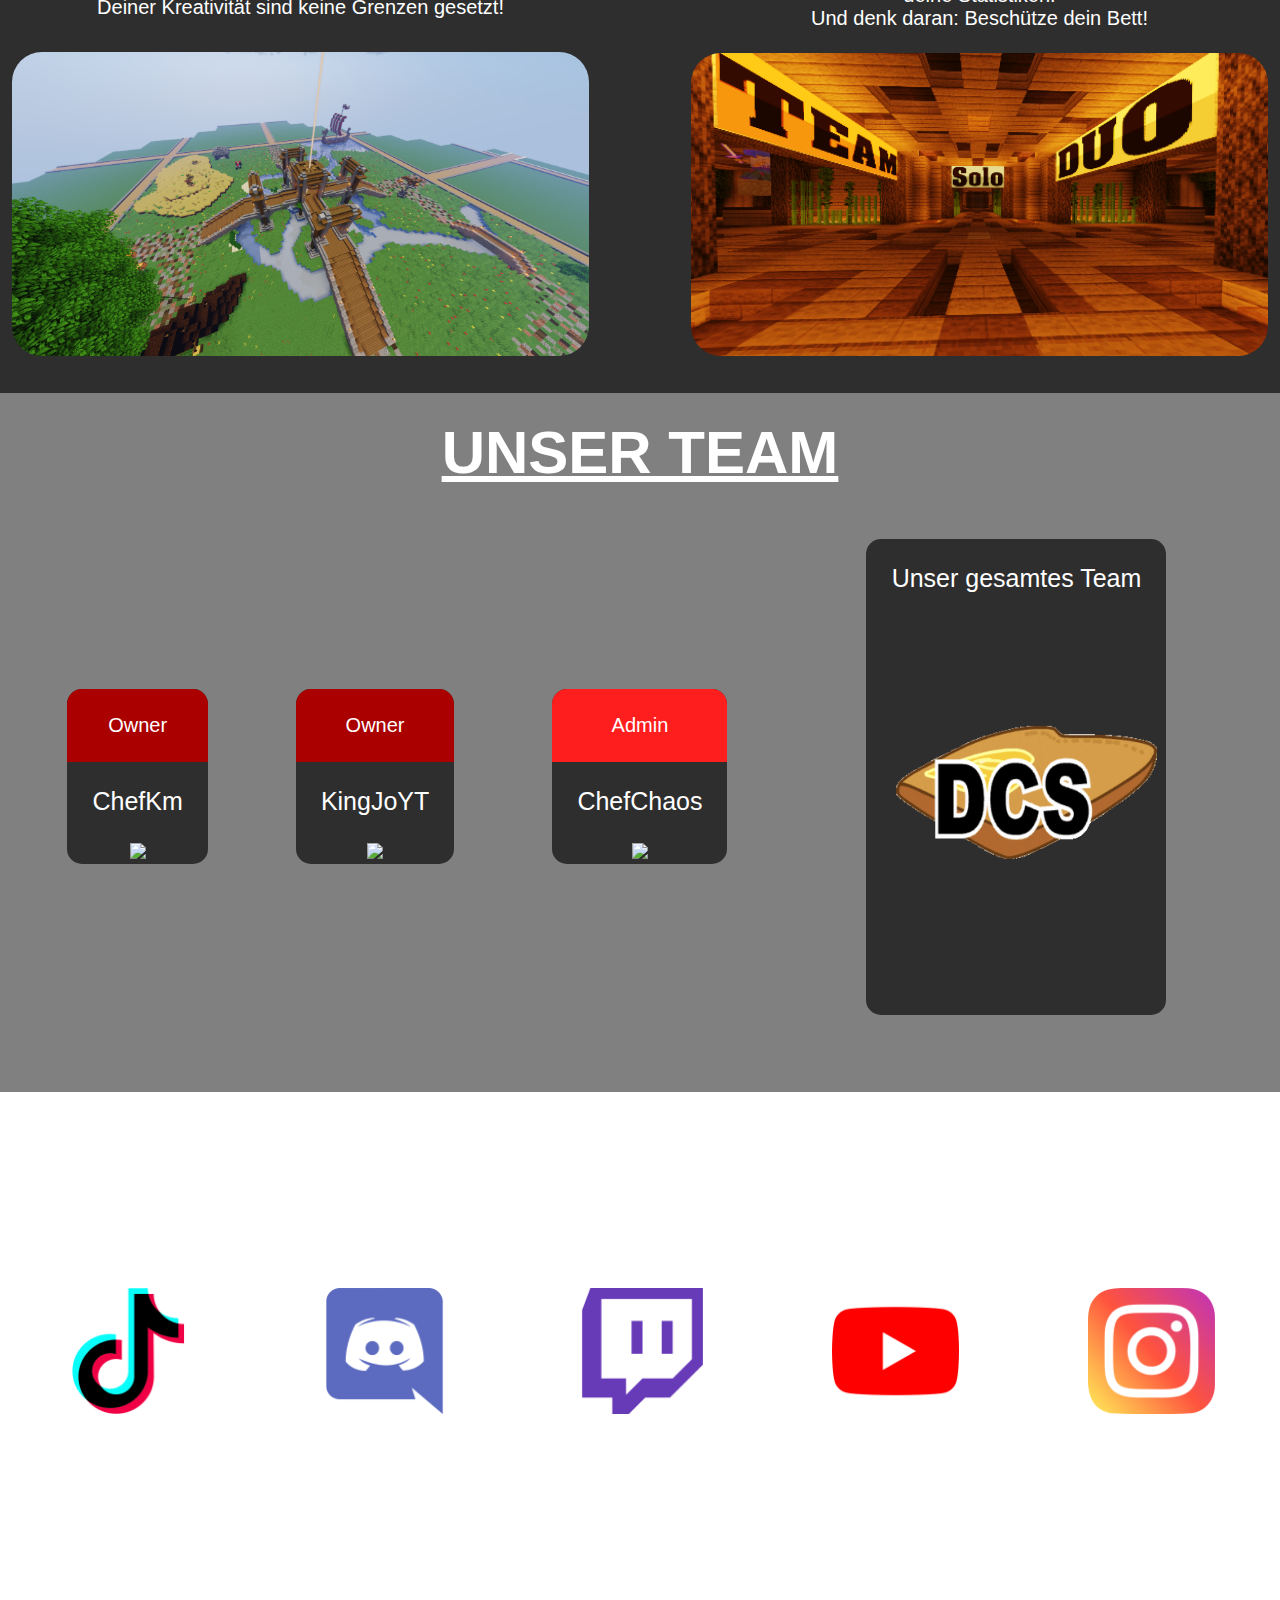
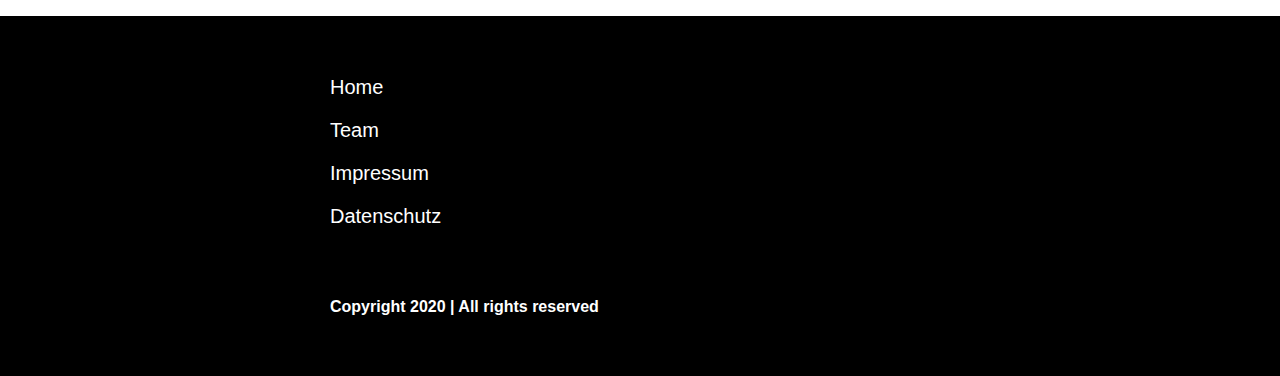
==== commit 6a5a9c03: "Trailer" ====
--- a/html/index.html
+++ b/html/index.html
@@ -40,6 +40,7 @@
 
     <div id="server">
         <iframe style="width:728px;height:90px;max-width:100%;border:none;display:block;margin:auto" src="https://de.namemc.com/server/85.114.132.58:25504/embed" width="728" height="90"></iframe>
+        <video class="trailer" src="../img/Trailer.mp4" type="mp4/video" controls="controls"></video>
     </div>
 
     <div class="games">
--- a/css/style.css
+++ b/css/style.css
@@ -32,6 +32,12 @@
     font-size: 16px;
 }
 
+@media screen and (max-width:768px){
+    body {
+        display: none;
+    }
+}
+
 /*Navigation*/
 
 
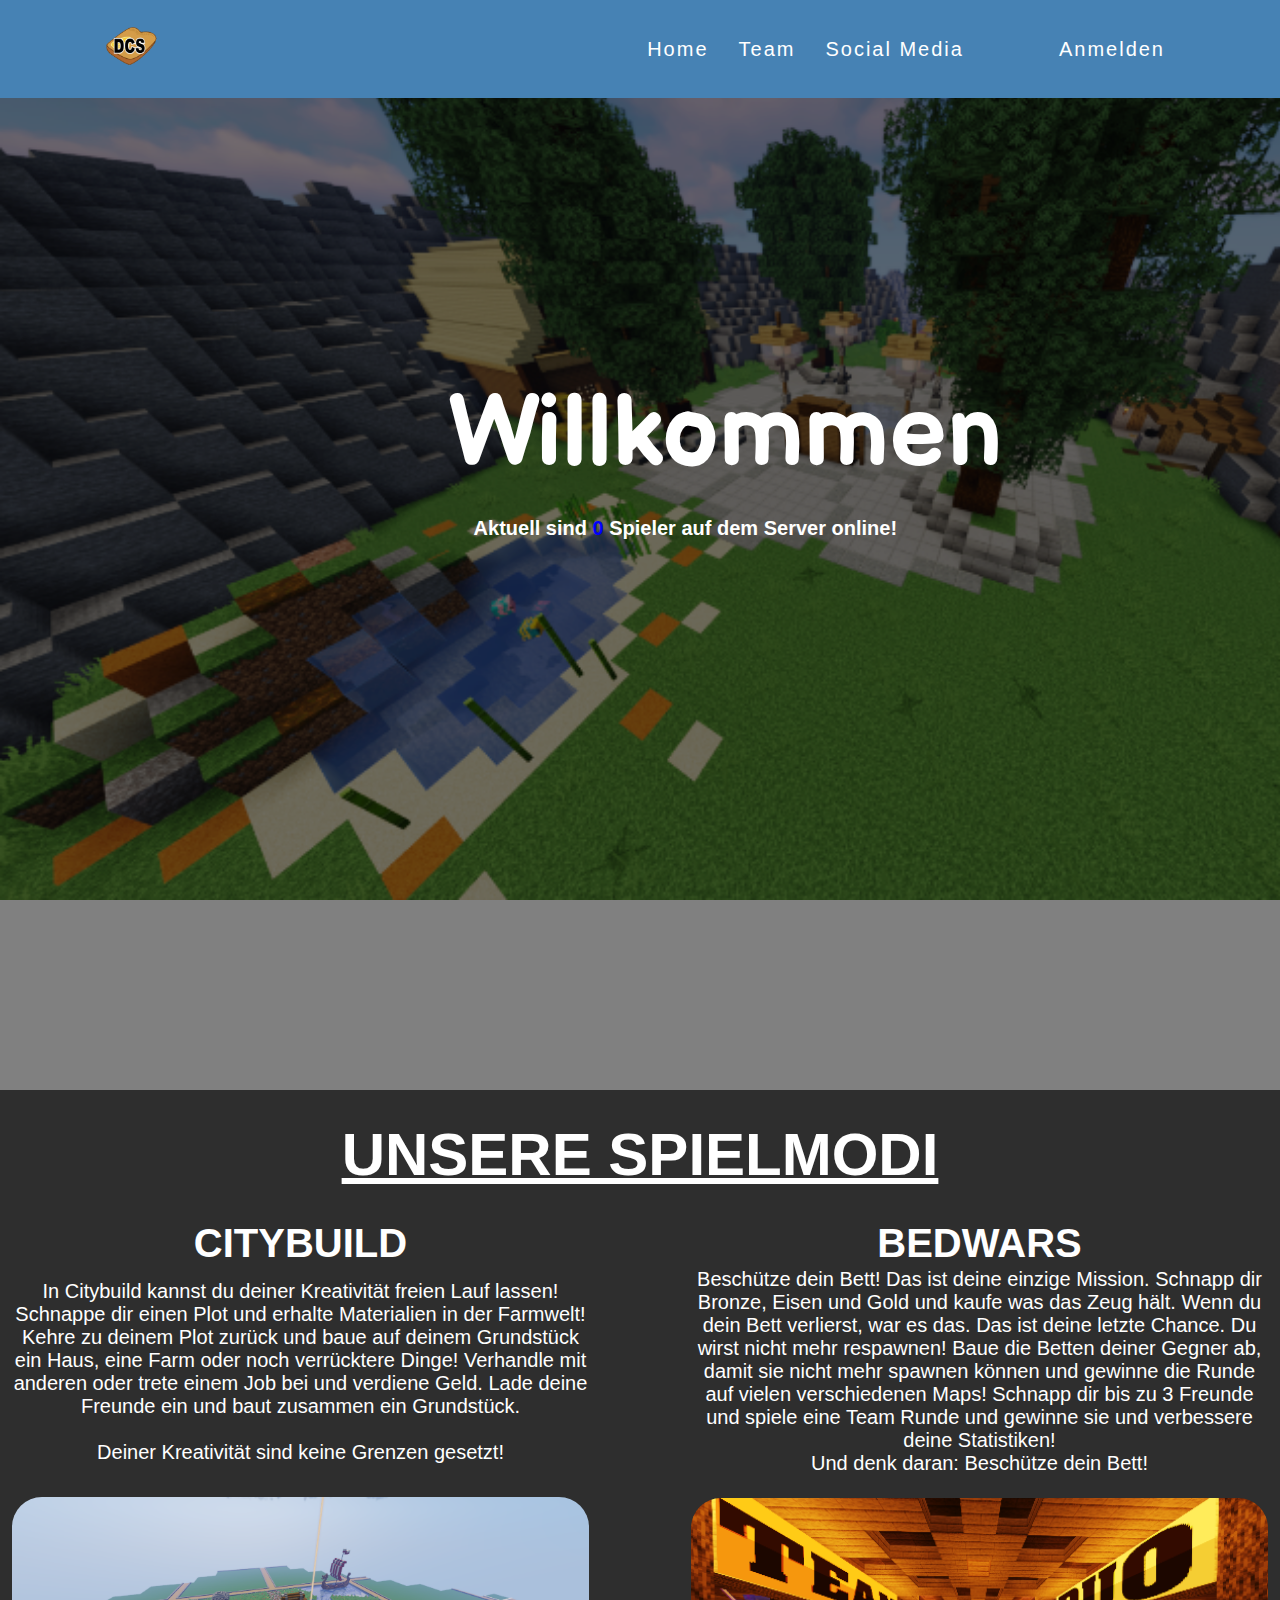
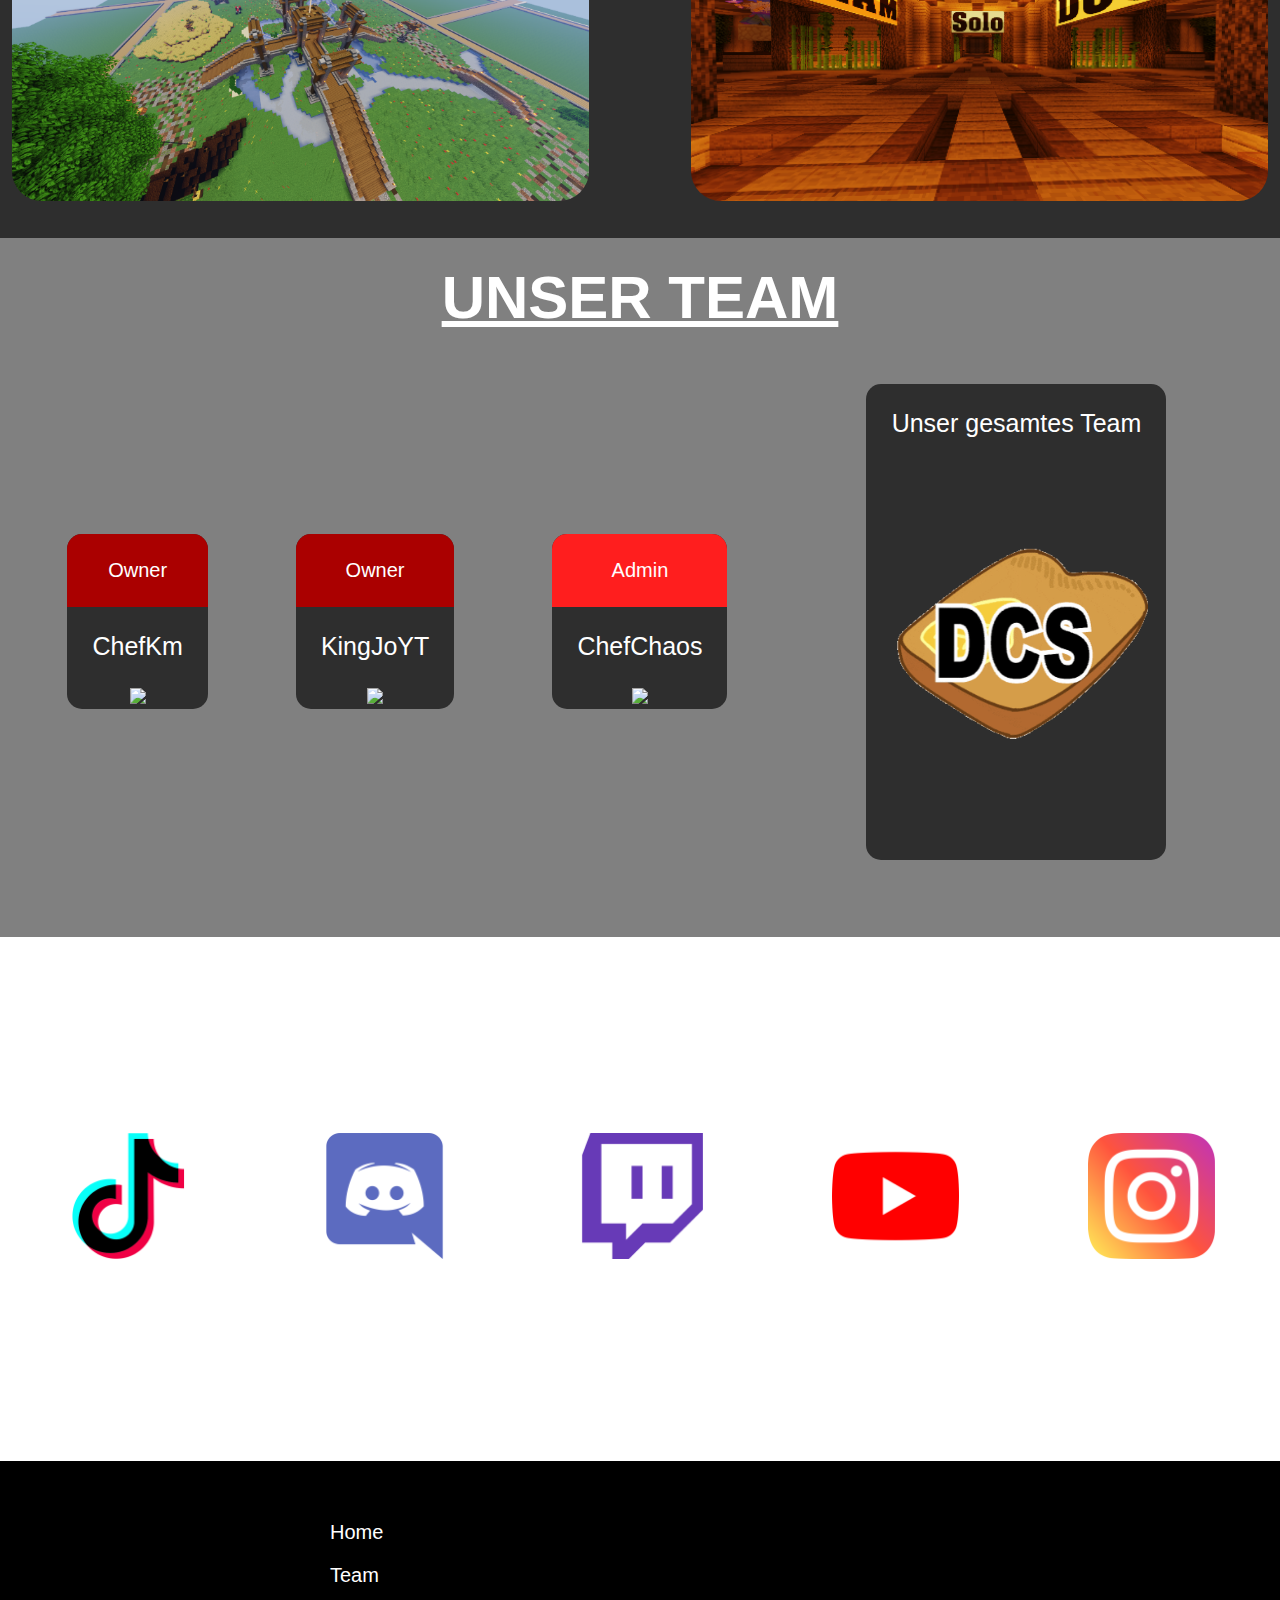
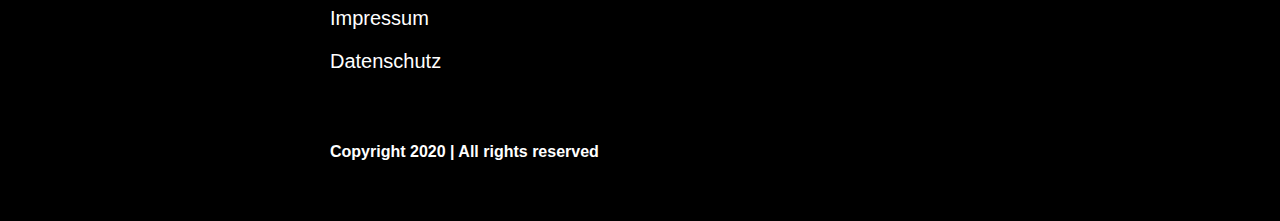
==== commit 8750c37f: "Update index.html" ====
--- a/html/index.html
+++ b/html/index.html
@@ -40,7 +40,6 @@
 
     <div id="server">
         <iframe style="width:728px;height:90px;max-width:100%;border:none;display:block;margin:auto" src="https://de.namemc.com/server/85.114.132.58:25504/embed" width="728" height="90"></iframe>
-        <video class="trailer" src="../img/Trailer.mp4" type="mp4/video" controls="controls"></video>
     </div>
 
     <div class="games">
@@ -210,4 +209,4 @@
         </ul>
     </div>
 </body>
-</html>+</html>
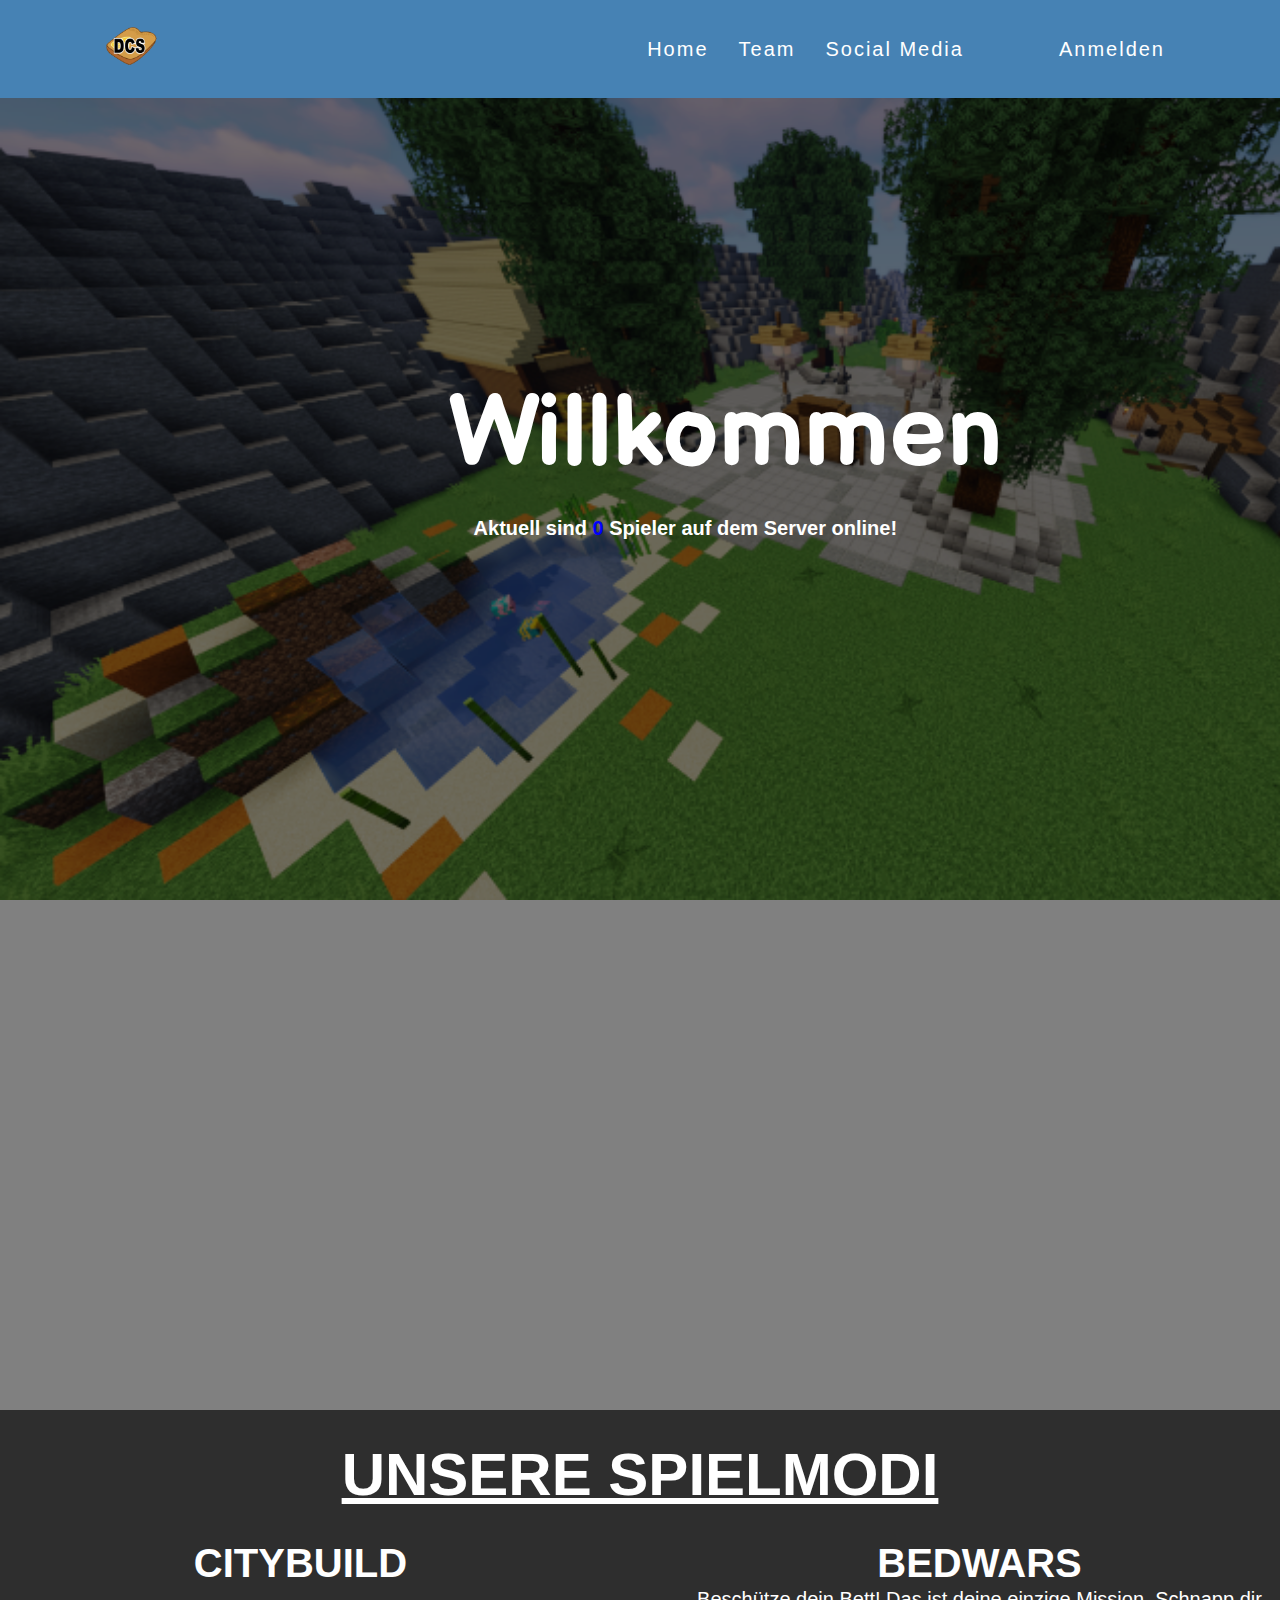
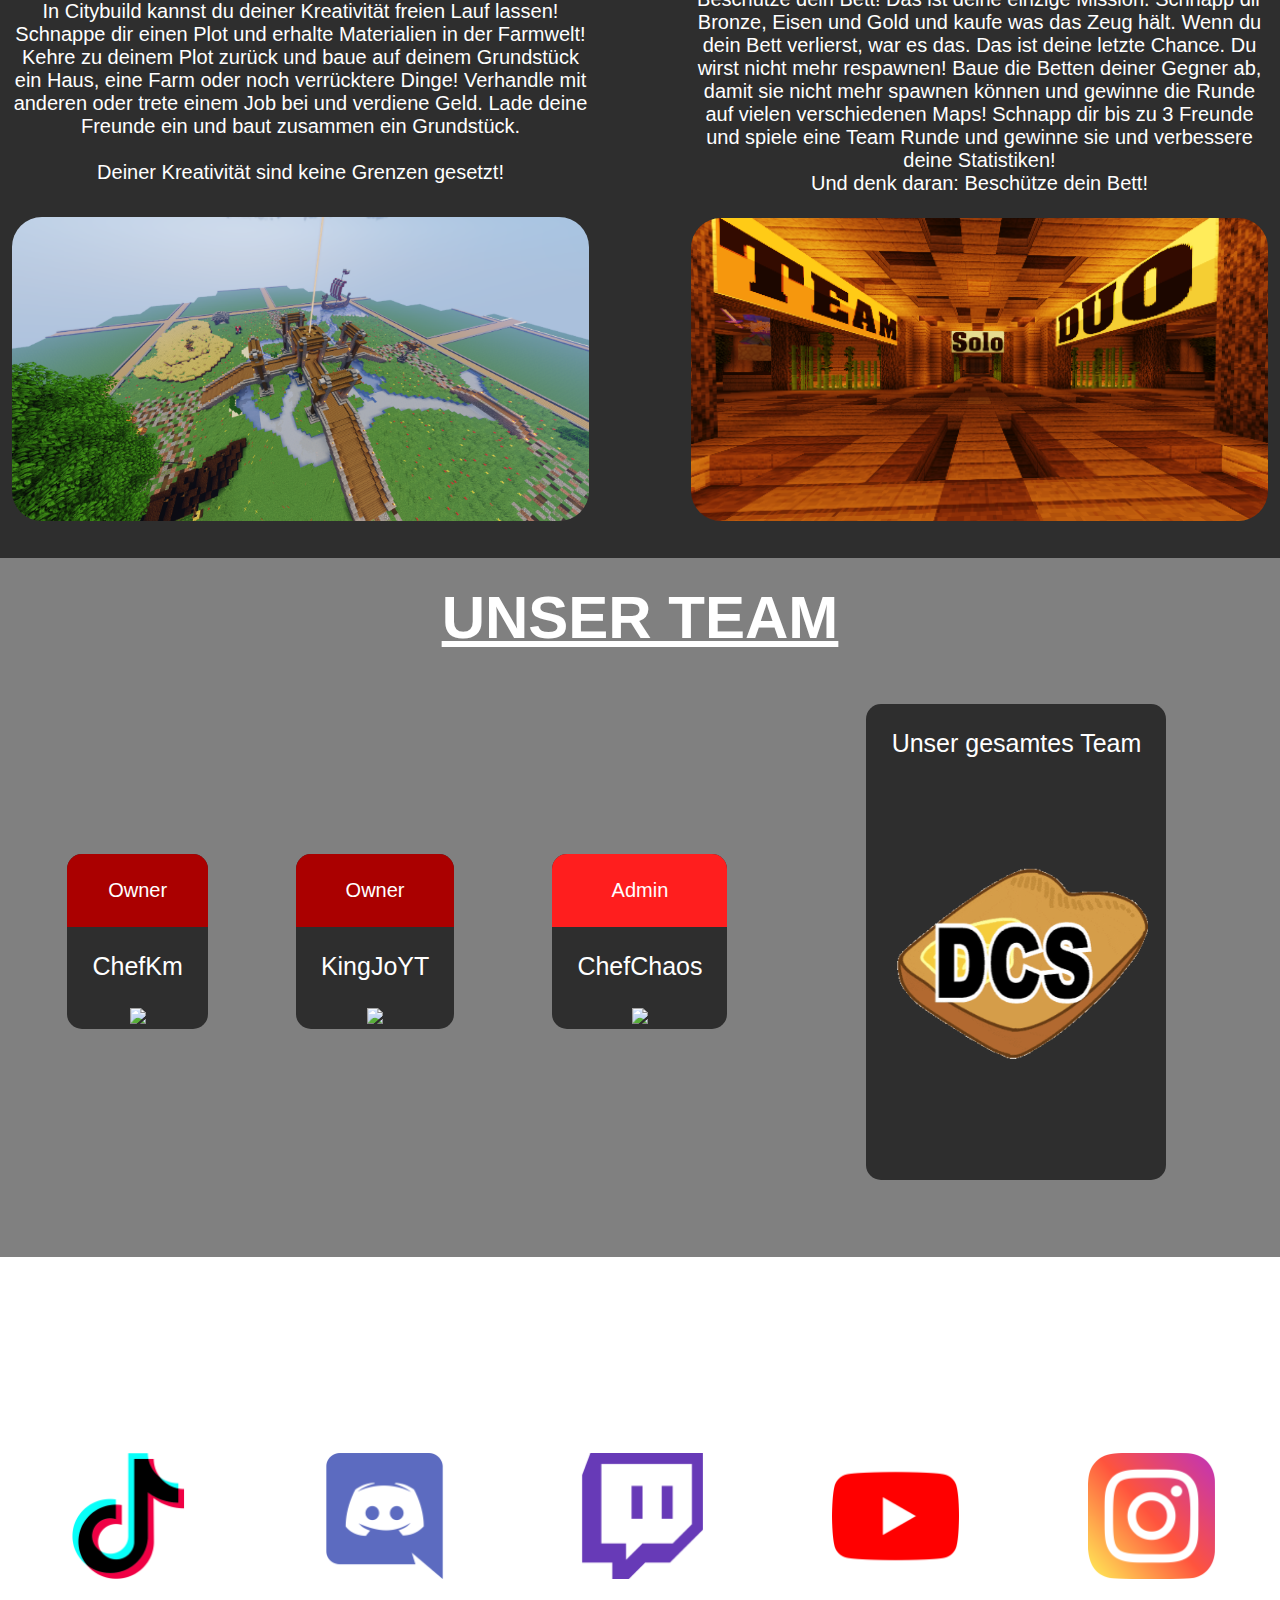
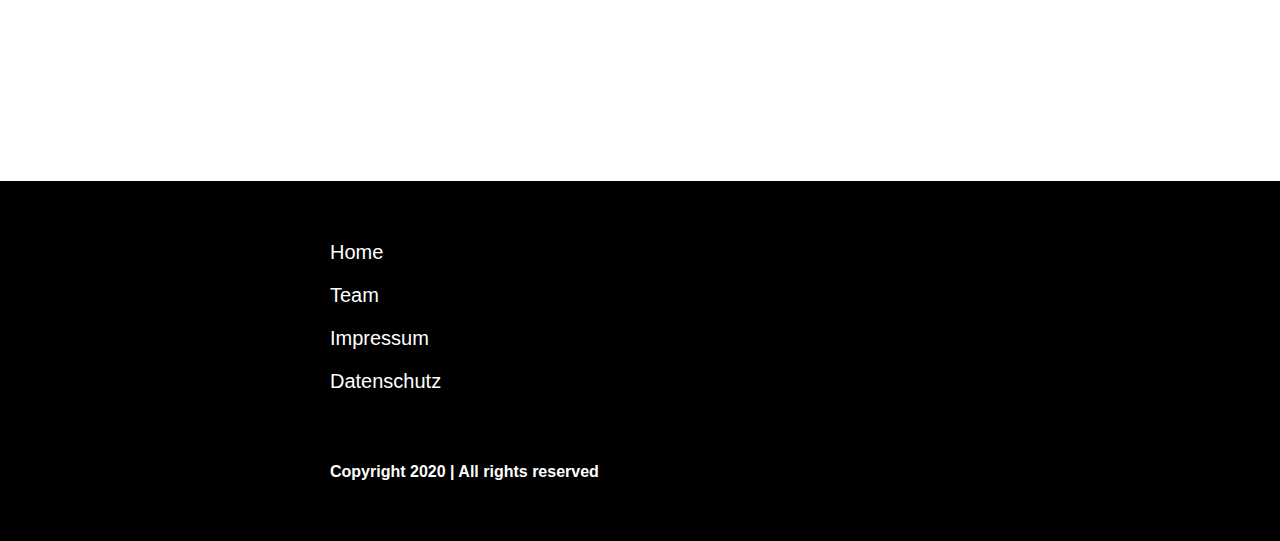
==== commit 6d769c51: "Trailer Update" ====
--- a/html/index.html
+++ b/html/index.html
@@ -40,6 +40,7 @@
 
     <div id="server">
         <iframe style="width:728px;height:90px;max-width:100%;border:none;display:block;margin:auto" src="https://de.namemc.com/server/85.114.132.58:25504/embed" width="728" height="90"></iframe>
+        <iframe class="trailer" width="560" height="315" src="https://www.youtube.com/embed/F5t-qt9D7VY" frameborder="0" allow="accelerometer; autoplay; clipboard-write; encrypted-media; gyroscope; picture-in-picture" allowfullscreen></iframe>
     </div>
 
     <div class="games">
@@ -209,4 +210,4 @@
         </ul>
     </div>
 </body>
-</html>
+</html>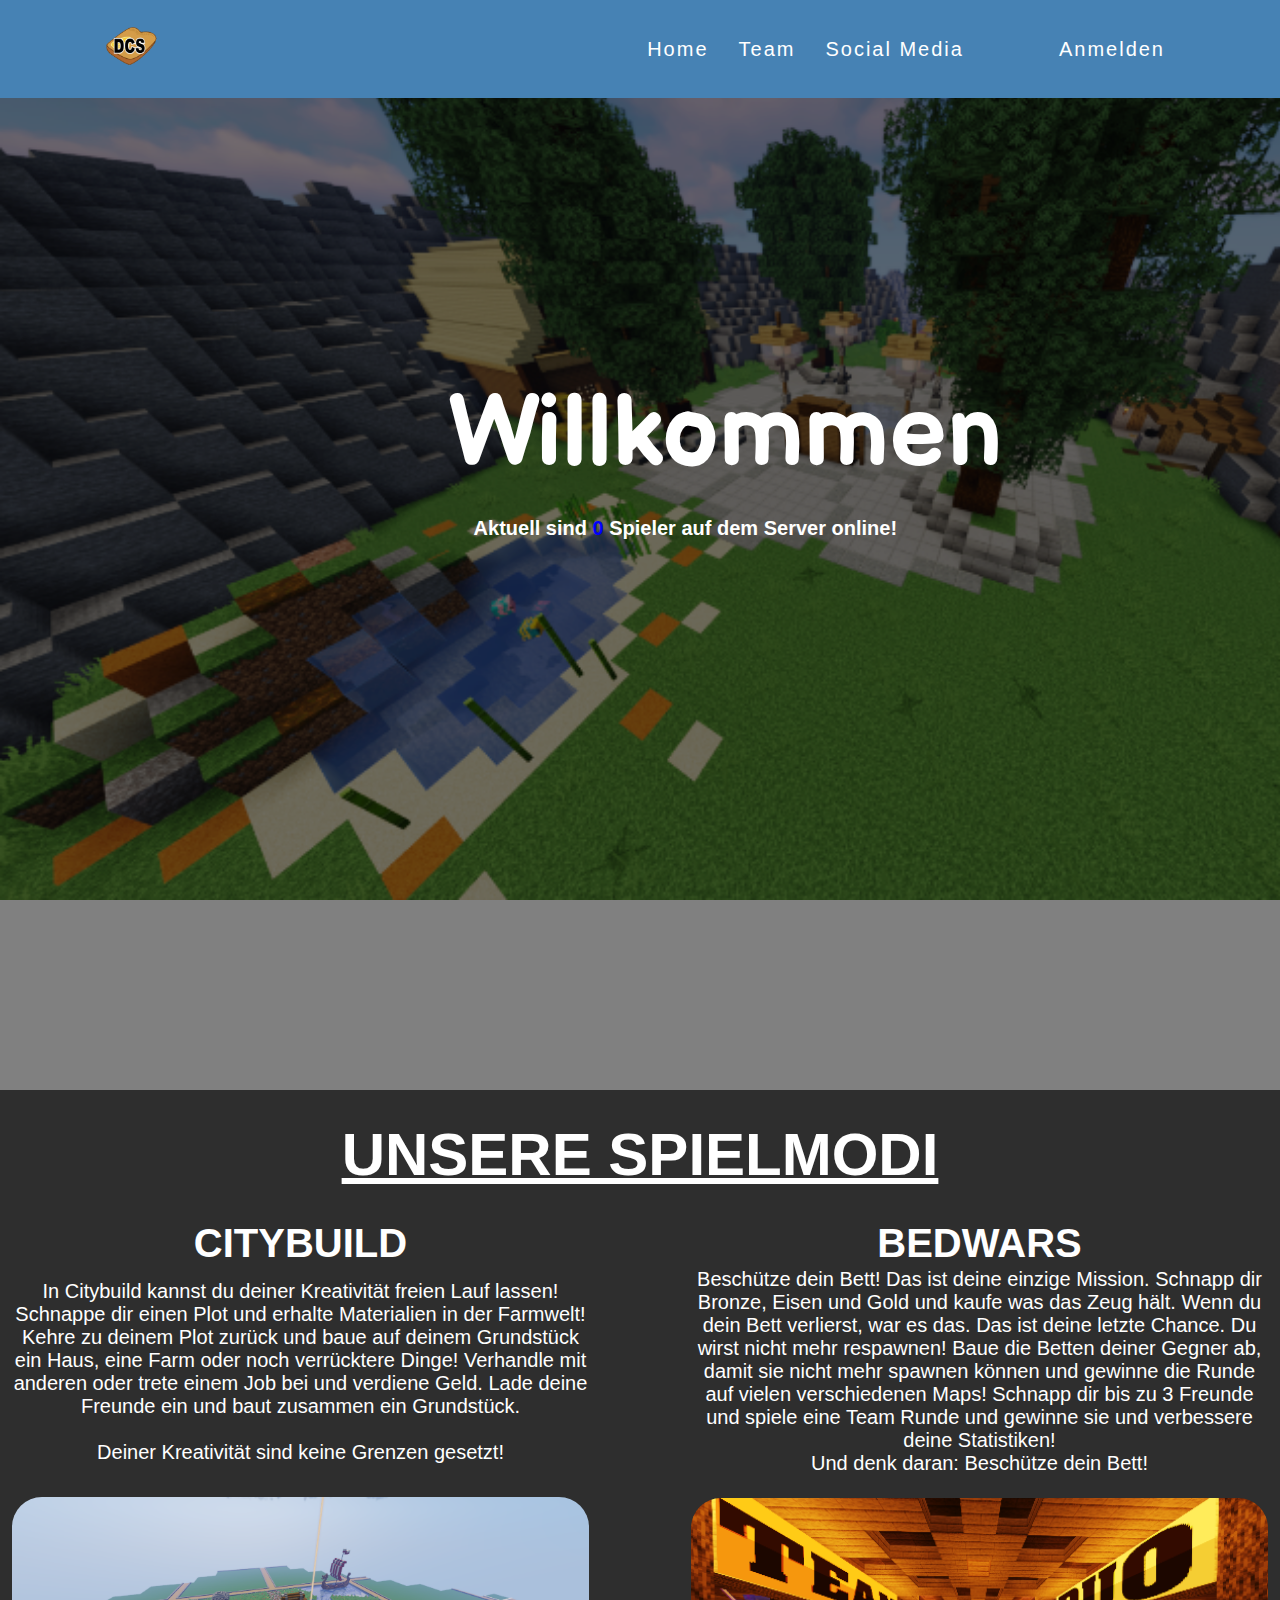
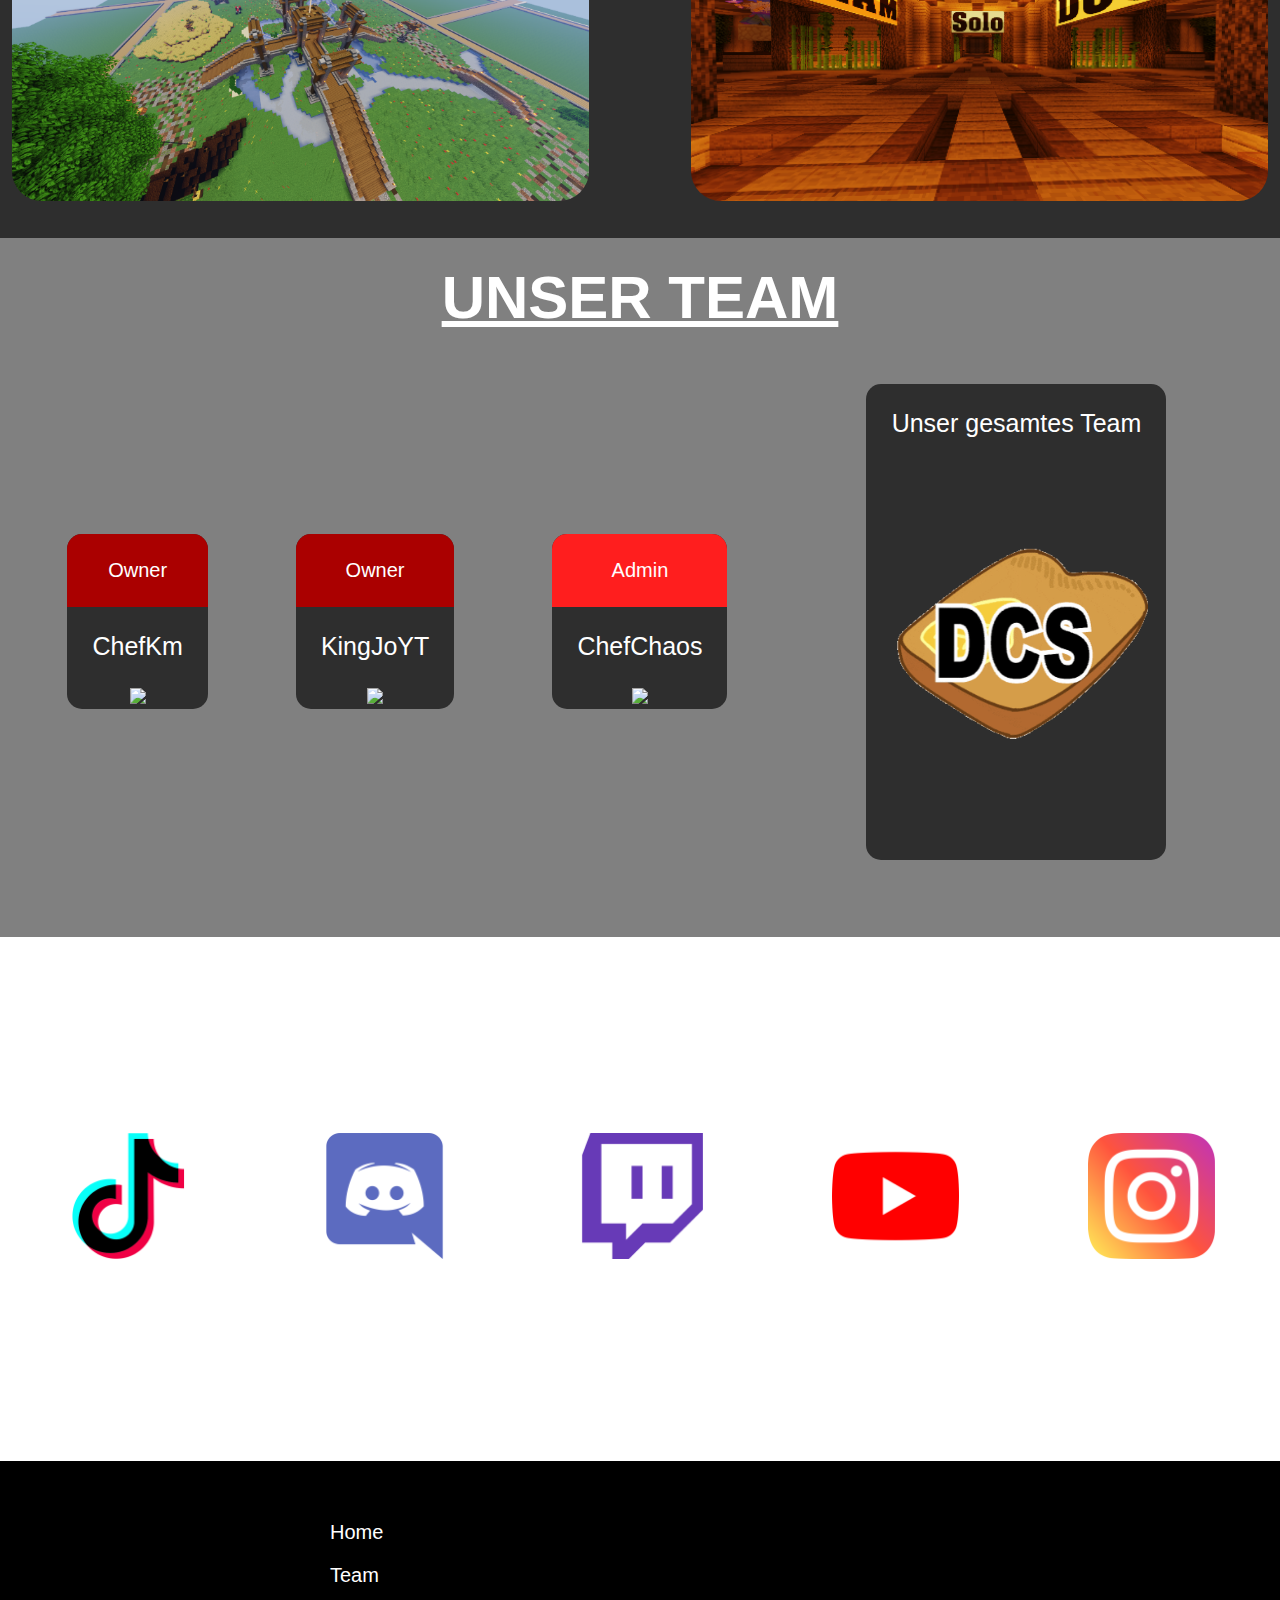
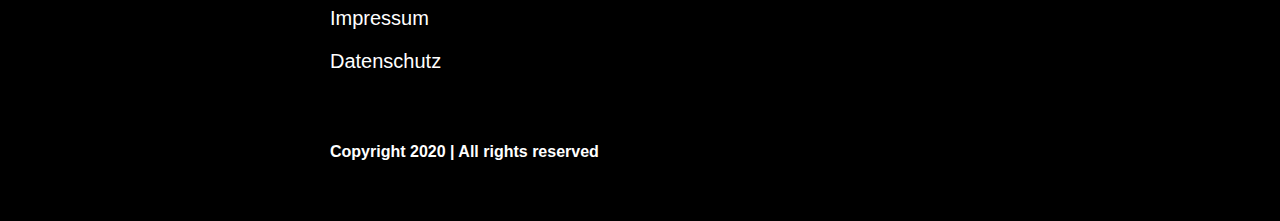
==== commit 7243015f: "Update index.html" ====
--- a/html/index.html
+++ b/html/index.html
@@ -40,7 +40,6 @@
 
     <div id="server">
         <iframe style="width:728px;height:90px;max-width:100%;border:none;display:block;margin:auto" src="https://de.namemc.com/server/85.114.132.58:25504/embed" width="728" height="90"></iframe>
-        <iframe class="trailer" width="560" height="315" src="https://www.youtube.com/embed/F5t-qt9D7VY" frameborder="0" allow="accelerometer; autoplay; clipboard-write; encrypted-media; gyroscope; picture-in-picture" allowfullscreen></iframe>
     </div>
 
     <div class="games">
@@ -210,4 +209,4 @@
         </ul>
     </div>
 </body>
-</html>+</html>
